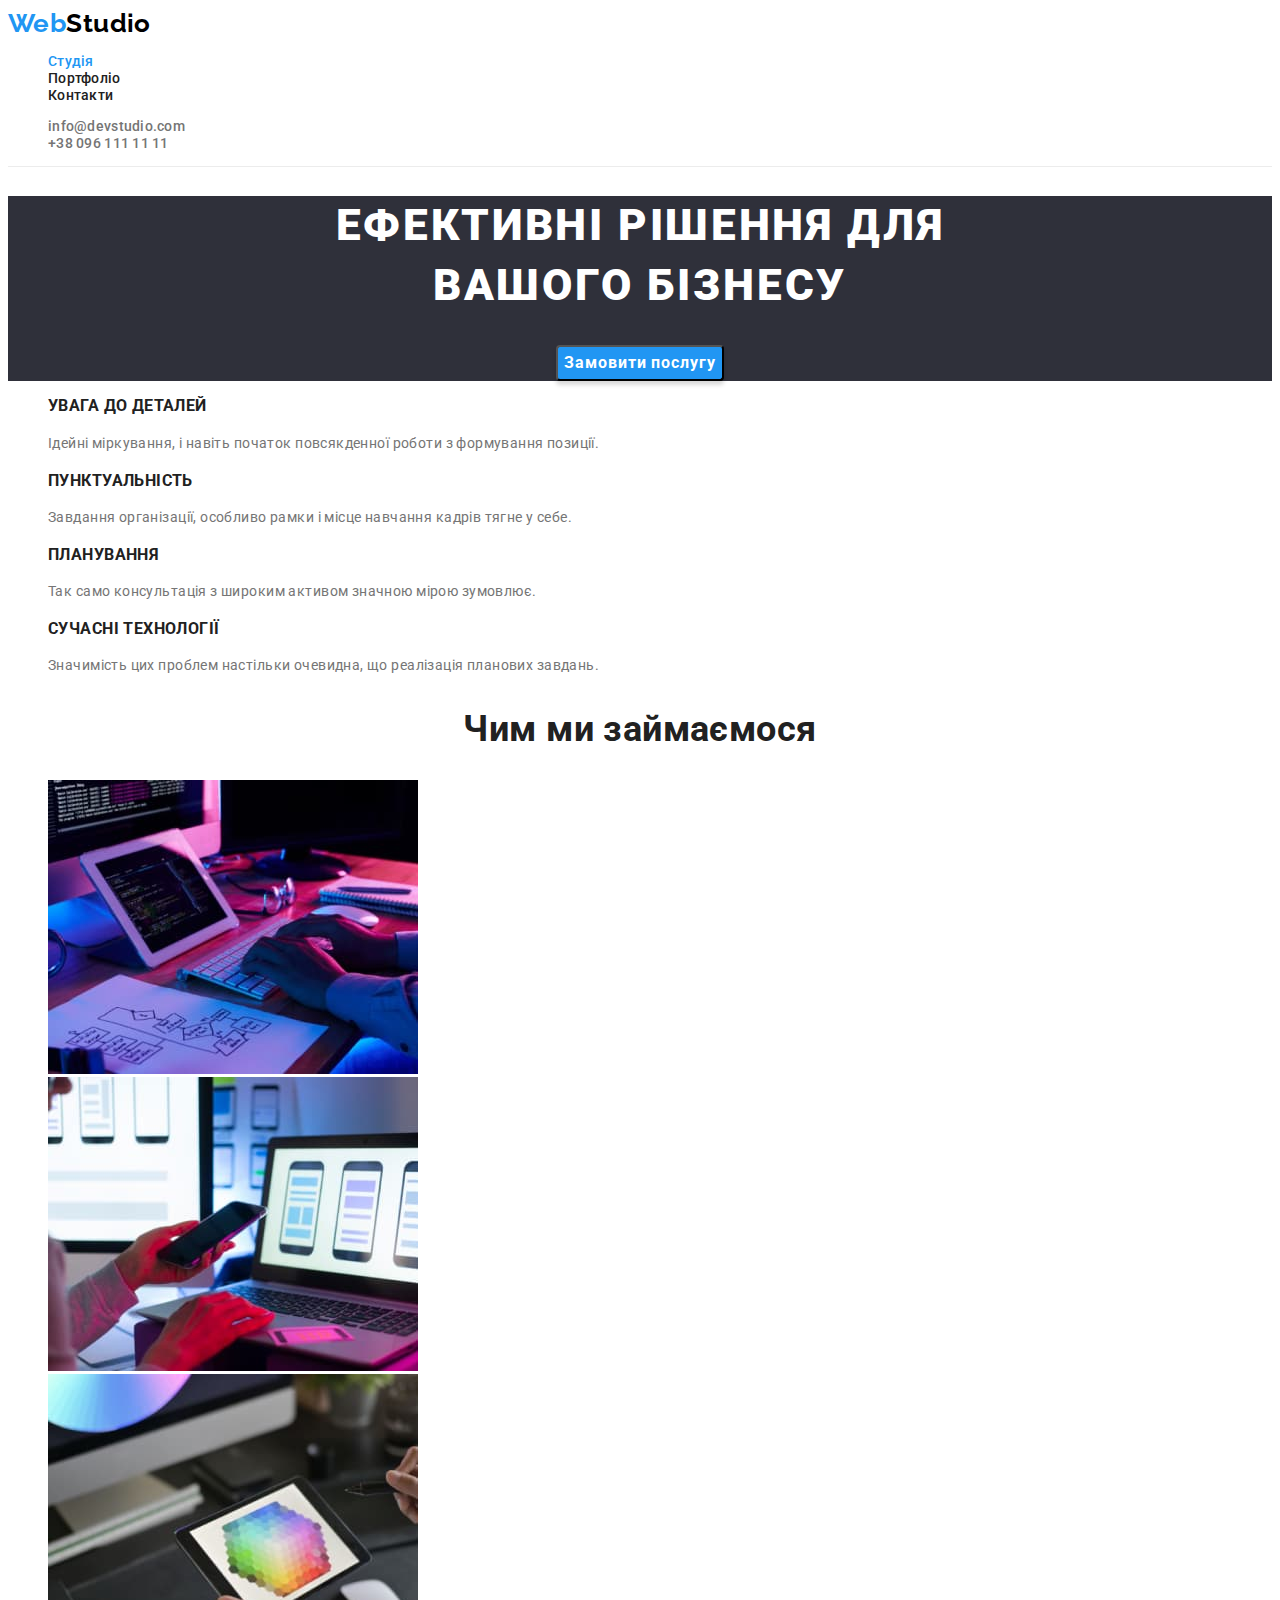
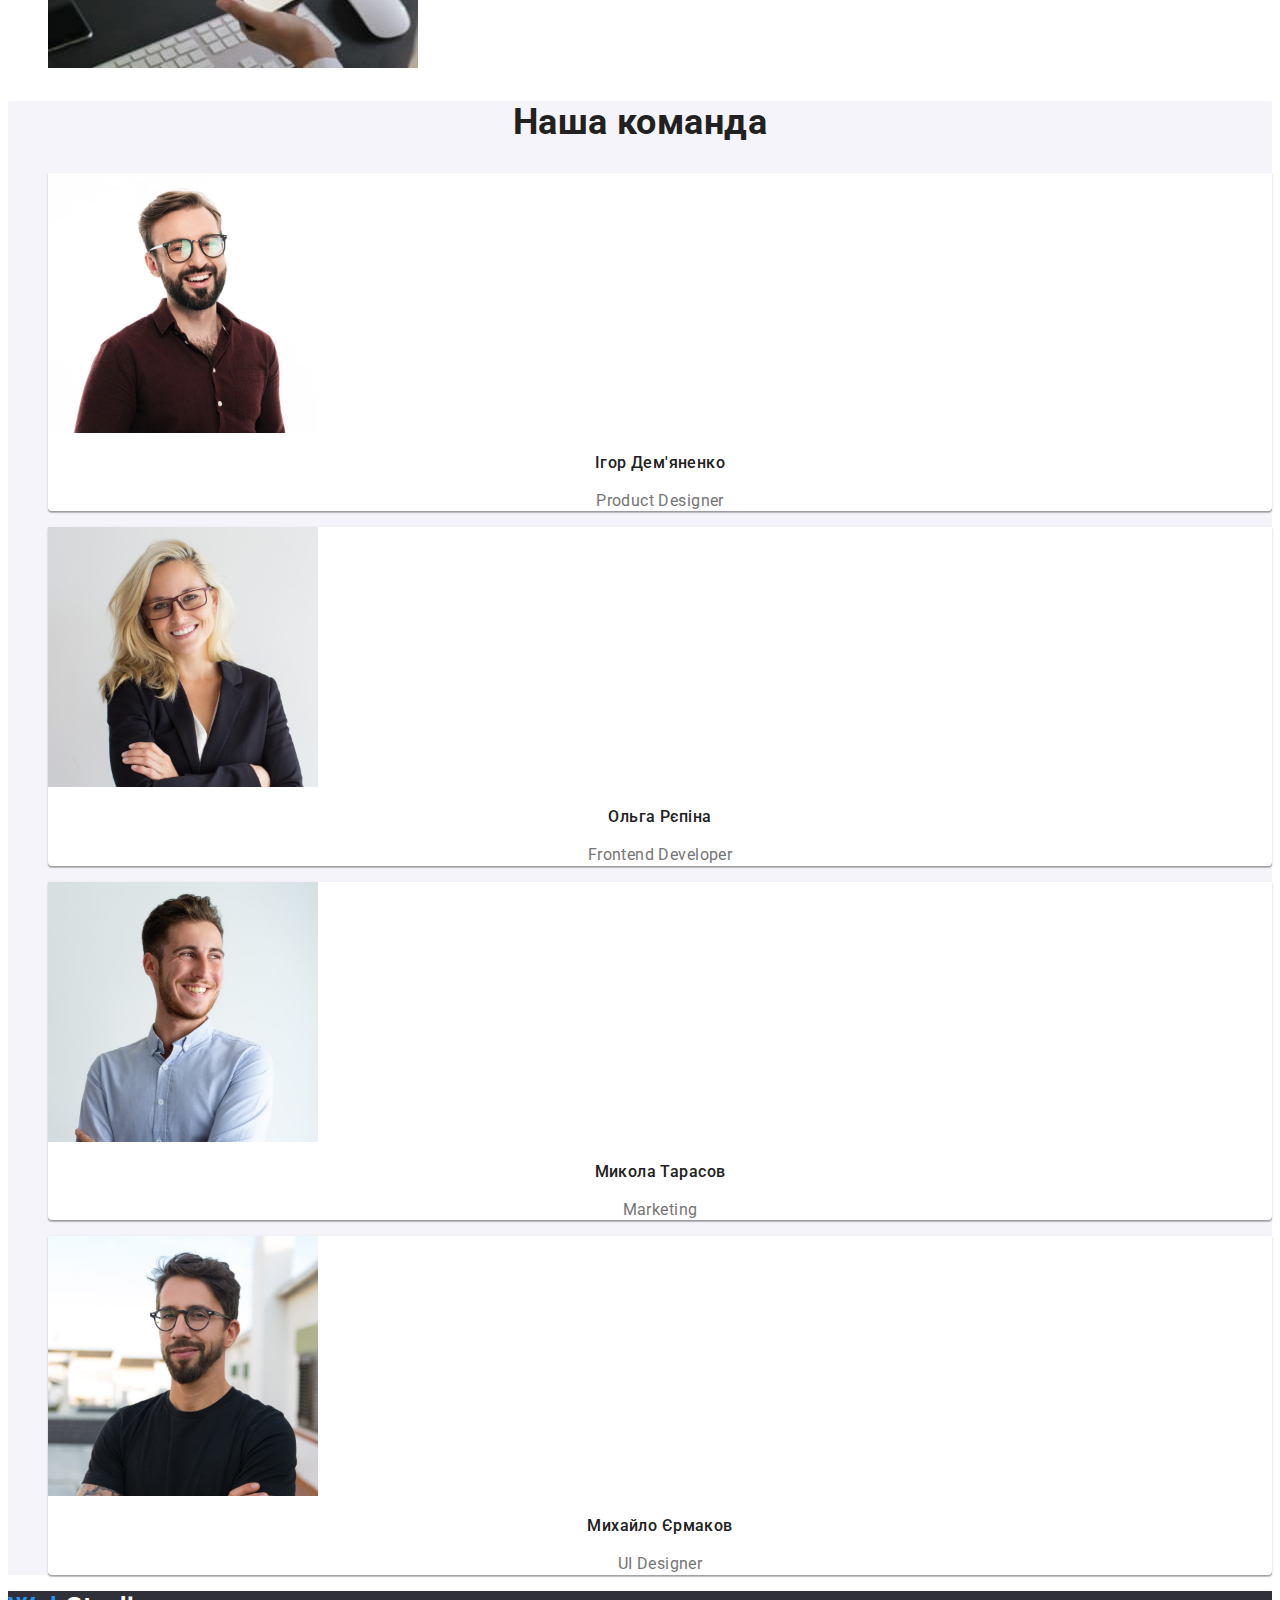
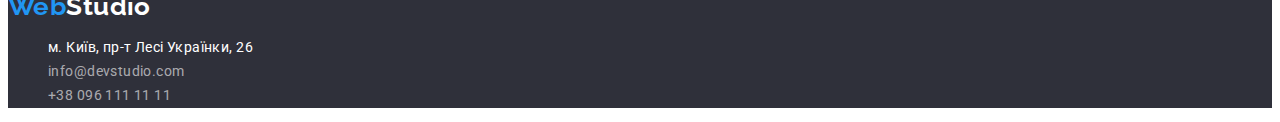
==== index.html @ e332b8d0 "підключає нормолайз" ====
<!DOCTYPE html>
<html lang="uk">
  <head>
    <meta charset="UTF-8" />
    <meta http-equiv="X-UA-Compatible" content="IE=edge" />
    <meta name="viewport" content="width=device-width, initial-scale=1.0" />
    <title>Студія</title>
    <link rel="preconnect" href="https://fonts.googleapis.com" />
    <link rel="preconnect" href="https://fonts.gstatic.com" crossorigin />
    <link
      href="https://fonts.googleapis.com/css2?family=Raleway:ital,wght@0,700;1,700&family=Roboto:wght@400;500;700;900&display=swap"
      rel="stylesheet"
    />
    <link
      rel="stylesheet"
      href="https://cdnjs.cloudflare.com/ajax/libs/modern-normalize/1.1.0/modern-normalize.min.css"
      integrity="sha512-wpPYUAdjBVSE4KJnH1VR1HeZfpl1ub8YT/NKx4PuQ5NmX2tKuGu6U/JRp5y+Y8XG2tV+wKQpNHVUX03MfMFn9Q=="
      crossorigin="anonymous"
      referrerpolicy="no-referrer"
    />
    <link rel="stylesheet" href="./css/styles.css" />
  </head>
  <body>
    <!-- HEADER-->
    <header class="headline">
      <div class="">
        <nav class="nav">
          <a class="logo" href="./index.html"
            ><span class="logo-web">Web</span>Studio</a
          >
          <ul class="nav-head">
            <li><a class="nav-stud current" href="./index.html">Студія</a></li>
            <li><a class="nav-portf" href="./portfolio.html">Портфоліо</a></li>
            <li><a class="nav-cont" href="">Контакти</a></li>
          </ul>
        </nav>
        <ul class="contacts-head">
          <li>
            <a class="contacts-mailto" href="mailto:info@devstudio.com"
              >info@devstudio.com</a
            >
          </li>
          <li>
            <a class="contacts-tel" href="tel:+380961111111"
              >+38 096 111 11 11</a
            >
          </li>
        </ul>
      </div>
    </header>
    <!-- MAIN-->
    <main class="">
      <!-- HERO -->
      <section class="hero">
        <h1 class="title-hero">
          Ефективні рішення для <br />
          вашого бізнесу
        </h1>
        <button class="caption-btn" type="button">Замовити послугу</button>
      </section>
      <!-- OFFER -->
      <section>
        <h2 class="visually-hidden">Що ми пропонуємо</h2>
        <ul class="offer">
          <li>
            <h3 class="offer-title">УВАГА ДО ДЕТАЛЕЙ</h3>
            <p class="offer-p">
              Ідейні міркування, і навіть початок повсякденної роботи з
              формування позиції.
            </p>
          </li>
          <li>
            <h3 class="offer-title">ПУНКТУАЛЬНІСТЬ</h3>
            <p class="offer-p">
              Завдання організації, особливо рамки і місце навчання кадрів тягне
              у себе.
            </p>
          </li>
          <li>
            <h3 class="offer-title">ПЛАНУВАННЯ</h3>
            <p class="offer-p">
              Так само консультація з широким активом значною мірою зумовлює.
            </p>
          </li>
          <li>
            <h3 class="offer-title">СУЧАСНІ ТЕХНОЛОГІЇ</h3>
            <p class="offer-p">
              Значимість цих проблем настільки очевидна, що реалізація планових
              завдань.
            </p>
          </li>
        </ul>
      </section>
      <!-- JOB -->
      <section>
        <h2 class="job">Чим ми займаємося</h2>
        <div>
          <ul>
            <li>
              <img
                src="./images/img1.jpg"
                alt="програміст набирає код"
                width="370"
                height="294"
              />
            </li>
            <li>
              <img
                src="./images/img2.jpg"
                alt="дизайнер створює макет мобільного додатку"
                width="370"
                height="294"
              />
            </li>
            <li>
              <img
                src="./images/img3.jpg"
                alt="дизайнер працює з палітрою"
                width="370"
                height="294"
              />
            </li>
          </ul>
        </div>
      </section>
      <!-- TEAM -->
      <section>
        <div class="team">
          <h2 class="team-title">Наша команда</h2>
          <ul>
            <li>
              <div class="team-box">
                <img
                  src="./images/igor.jpg"
                  alt="фото Ігор"
                  width="270"
                  height="260"
                />
                <h3 class="team-cap">Ігор Дем'яненко</h3>
                <p class="team-text">Product Designer</p>
              </div>
            </li>
            <li>
              <div class="team-box">
                <img
                  src="./images/olga.jpg"
                  alt="фото Ольга"
                  width="270"
                  height="260"
                />
                <h3 class="team-cap">Ольга Рєпіна</h3>
                <p class="team-text">Frontend Developer</p>
              </div>
            </li>
            <li>
              <div class="team-box">
                <img
                  src="./images/mykola.jpg"
                  alt="фото Микола"
                  width="270"
                  height="260"
                />
                <h3 class="team-cap">Микола Тарасов</h3>
                <p class="team-text">Marketing</p>
              </div>
            </li>
            <li>
              <div class="team-box">
                <img
                  src="./images/myhalo.jpg"
                  alt="фото Михайло"
                  width="270"
                  height="260"
                />
                <h3 class="team-cap">Михайло Єрмаков</h3>
                <p class="team-text">UI Designer</p>
              </div>
            </li>
          </ul>
        </div>
      </section>
    </main>
    <!-- FOOTER-->
    <footer class="">
      <a class="logo-footer" href="./index.html"
        ><span class="logo-web">Web</span>Studio</a
      >
      <address>
        <ul class="adres">
          <li class="adres-geo">м. Київ, пр-т Лесі Українки, 26</li>
          <li>
            <a class="adres-mailto" href="mailto:info@devstudio.com"
              >info@devstudio.com</a
            >
          </li>
          <li>
            <a class="adres-tel" href="tel:+380961111111">+38 096 111 11 11</a>
          </li>
        </ul>
      </address>
    </footer>
  </body>
</html>
---- css/styles.css ----
/* ПАЛІТРА */
/* колір основного тексту: #212121  */
/* колір додаткового тексту: #757575 */
/* колір герої, футер(адреса+лого текст): #FFFFFF */
/* колір лого веб, ховер+фокус: #2196F3 */
/* колір лого текст хедер: #000000 */
/* інші кольори: white; #ECECEC; rgba(0, 0, 0, 0.15);
   #188CE8; #F5F4FA; rgba(0, 0, 0, 0.12); rgba(0, 0, 0, 0.14);
   rgba(0, 0, 0, 0.2); #2F303A; rgba(255, 255, 255, 0.6); rgba(0, 0, 0, 0.1);
   #EEEEEE; rgba(0, 0, 0, 0.08);*/

:root {
  --text-color: #212121;
  --additional-text: #757575;
  --hero-footer: #ffffff;
  --web-hover-fokus: #2196f3;
  --color-logo-hed: #000000;
  --body-background-color: white;
  --headline-border-bottom: #ececec;
  --hero-footer-background: #2f303a;
  --caption-btn-box-sadow: rgba(0, 0, 0, 0.15);
  --caption-btn-h-f: #188ce8;
  --team-background: #f5f4fa;
  --team-bth-p-box-shadow: rgba(0, 0, 0, 0.12);
  --team-box-shadow-two: rgba(0, 0, 0, 0.14);
  --team-box-shadow-three: rgba(0, 0, 0, 0.2);
  --adres-m-t-color: rgba(255, 255, 255, 0.6);
  --btn-p-box-shadow-one: rgba(0, 0, 0, 0.1);
  --btn-p-box-shadow-two: rgba(0, 0, 0, 0.08);
  --container-project-border: #eeeeee;
  /* не використано #EEEEEE; */
}
/* HIDDEN */
.visually-hidden {
  position: absolute;
  white-space: nowrap;
  width: 1px;
  height: 1px;
  overflow: hidden;
  border: 0;
  padding: 0;
  clip: rect(0 0 0 0);
  clip-path: inset(50%);
  margin: -1px;
}
/* INDEX */
body {
  font-family: "Roboto", "Raleway", sans-serif;
  color: var(--text-color);
  background-color: var(--body-background-color);
  font-size: 14px;
  letter-spacing: 0.03em;
}
a {
  text-decoration: none;
}
ul {
  list-style-type: none;
}
address {
  font-style: normal;
}
/* HEADER */
.logo {
  font-family: "Raleway";
  font-weight: 700;
  font-size: 26px;
  line-height: 1.19;
  color: var(--color-logo-hed);
}
.logo-web {
  font-family: "Raleway";
  font-weight: 700;
  font-size: 26px;
  line-height: 1.19px;
  color: var(--web-hover-fokus);
}
.nav-stud,
.nav-portf,
.nav-cont {
  font-weight: 500;
  line-height: 1.14;
  letter-spacing: 0.02em;
  color: var(--text-color);
}
.nav-stud:hover,
.nav-stud:focus {
  color: var(--web-hover-fokus);
}
.nav-portf:hover,
.nav-portf:focus {
  color: var(--web-hover-fokus);
}
.nav-cont:hover,
.nav-cont:focus {
  color: var(--web-hover-fokus);
}
.nav-head .current {
  color: var(--web-hover-fokus);
}
.contacts-mailto {
  font-weight: 500;
  line-height: 1.14;
  letter-spacing: 0.02em;
  color: var(--additional-text);
}
.contacts-mailto:hover,
.contacts-mailto:focus {
  color: var(--web-hover-fokus);
}
.contacts-tel {
  font-weight: 500;
  line-height: 1.14;
  letter-spacing: 0.02em;
  color: var(--additional-text);
}
.contacts-tel:hover,
.contacts-tel:focus {
  color: var(--web-hover-fokus);
}
.headline {
  border-bottom: 1px solid var(--headline-border-bottom);
}
/* MAIN */
/* HERO */
.hero {
  background: var(--hero-footer-background);
  text-align: center;
}
.title-hero {
  font-weight: 900;
  font-size: 44px;
  line-height: 1.36;
  letter-spacing: 0.06em;
  text-transform: uppercase;
  color: var(--hero-footer);
}
.caption-btn {
  font-family: "Roboto";
  font-weight: 700;
  font-size: 16px;
  line-height: 1.88;
  letter-spacing: 0.06em;
  color: var(--hero-footer);
  background: var(--web-hover-fokus);
  box-shadow: 0px 4px 4px var(--caption-btn-box-sadow);
  border-radius: 4px;
  cursor: pointer;
}
.caption-btn:hover,
.caption-btn:focus {
  background: var(--caption-btn-h-f);
}
/* OFFER */
.offer-title {
  font-weight: 700;
  font-size: 16px;
  line-height: 1.14;
  text-transform: uppercase;
  color: var(--text-color);
}
.offer-p {
  line-height: 1.71;
  color: var(--additional-text);
}
/* JOB */
.job {
  font-weight: 700;
  font-size: 36px;
  line-height: 1.17;
  text-align: center;
  color: var(--text-color);
}
/* TEAM */
.team {
  background: var(--team-background);
}
.team-box {
  background: var(--hero-footer);
  box-shadow: 0px 1px 3px var(--team-bth-p-box-shadow),
    0px 1px 1px var(--team-box-shadow-two),
    0px 2px 1px var(--team-box-shadow-three);
  border-radius: 0px 0px 4px 4px;
}
.team-title {
  font-weight: 700;
  font-size: 36px;
  line-height: 1.17;
  text-align: center;
  color: var(--text-color);
}
.team-cap {
  font-weight: 500;
  font-size: 16px;
  line-height: 1.36;
  text-align: center;
  color: var(--text-color);
}
.team-text {
  font-size: 16px;
  line-height: 1.36;
  text-align: center;
  color: var(--additional-text);
}
/* FOOTER */
footer {
  background: var(--hero-footer-background);
}
.logo-footer {
  font-family: "Raleway";
  font-weight: 700;
  font-size: 26px;
  line-height: 1.19;
  color: var(--hero-footer);
}
.adres-geo {
  line-height: 1.71;
  color: var(--hero-footer);
}
.adres-geo:hover,
.adres-geo:focus {
  color: var(--web-hover-fokus);
}
.adres-mailto {
  line-height: 1.71;
  color: var(--adres-m-t-color);
}
.adres-mailto:hover,
.adres-mailto:focus {
  color: var(--web-hover-fokus);
}
.adres-tel {
  line-height: 1.71;
  color: var(--adres-m-t-color);
}
.adres-tel:hover,
.adres-tel:focus {
  color: var(--web-hover-fokus);
}
/* PORTFOLIO */
/* PROJECTS */
.btn-projects {
  font-family: "Roboto";
  font-weight: 500;
  font-size: 16px;
  line-height: 1.63;
  text-align: center;
  color: var(--text-color);
  cursor: pointer;
}
.btn-projects:hover,
.btn-projects:focus {
  background: var(--web-hover-fokus);
  box-shadow: 0px 3px 1px var(--btn-p-box-shadow-one),
    0px 1px 2px var(--btn-p-box-shadow-two),
    0px 2px 2px var(--team-bth-p-box-shadow);
  border-radius: 4px;
  color: var(--hero-footer);
}
.projects-head {
  font-weight: 700;
  font-size: 18px;
  line-height: 2;
  letter-spacing: 0.06em;
  color: var(--text-color);
}
.projects-text {
  font-size: 16px;
  line-height: 1.88;
  color: var(--additional-text);
}
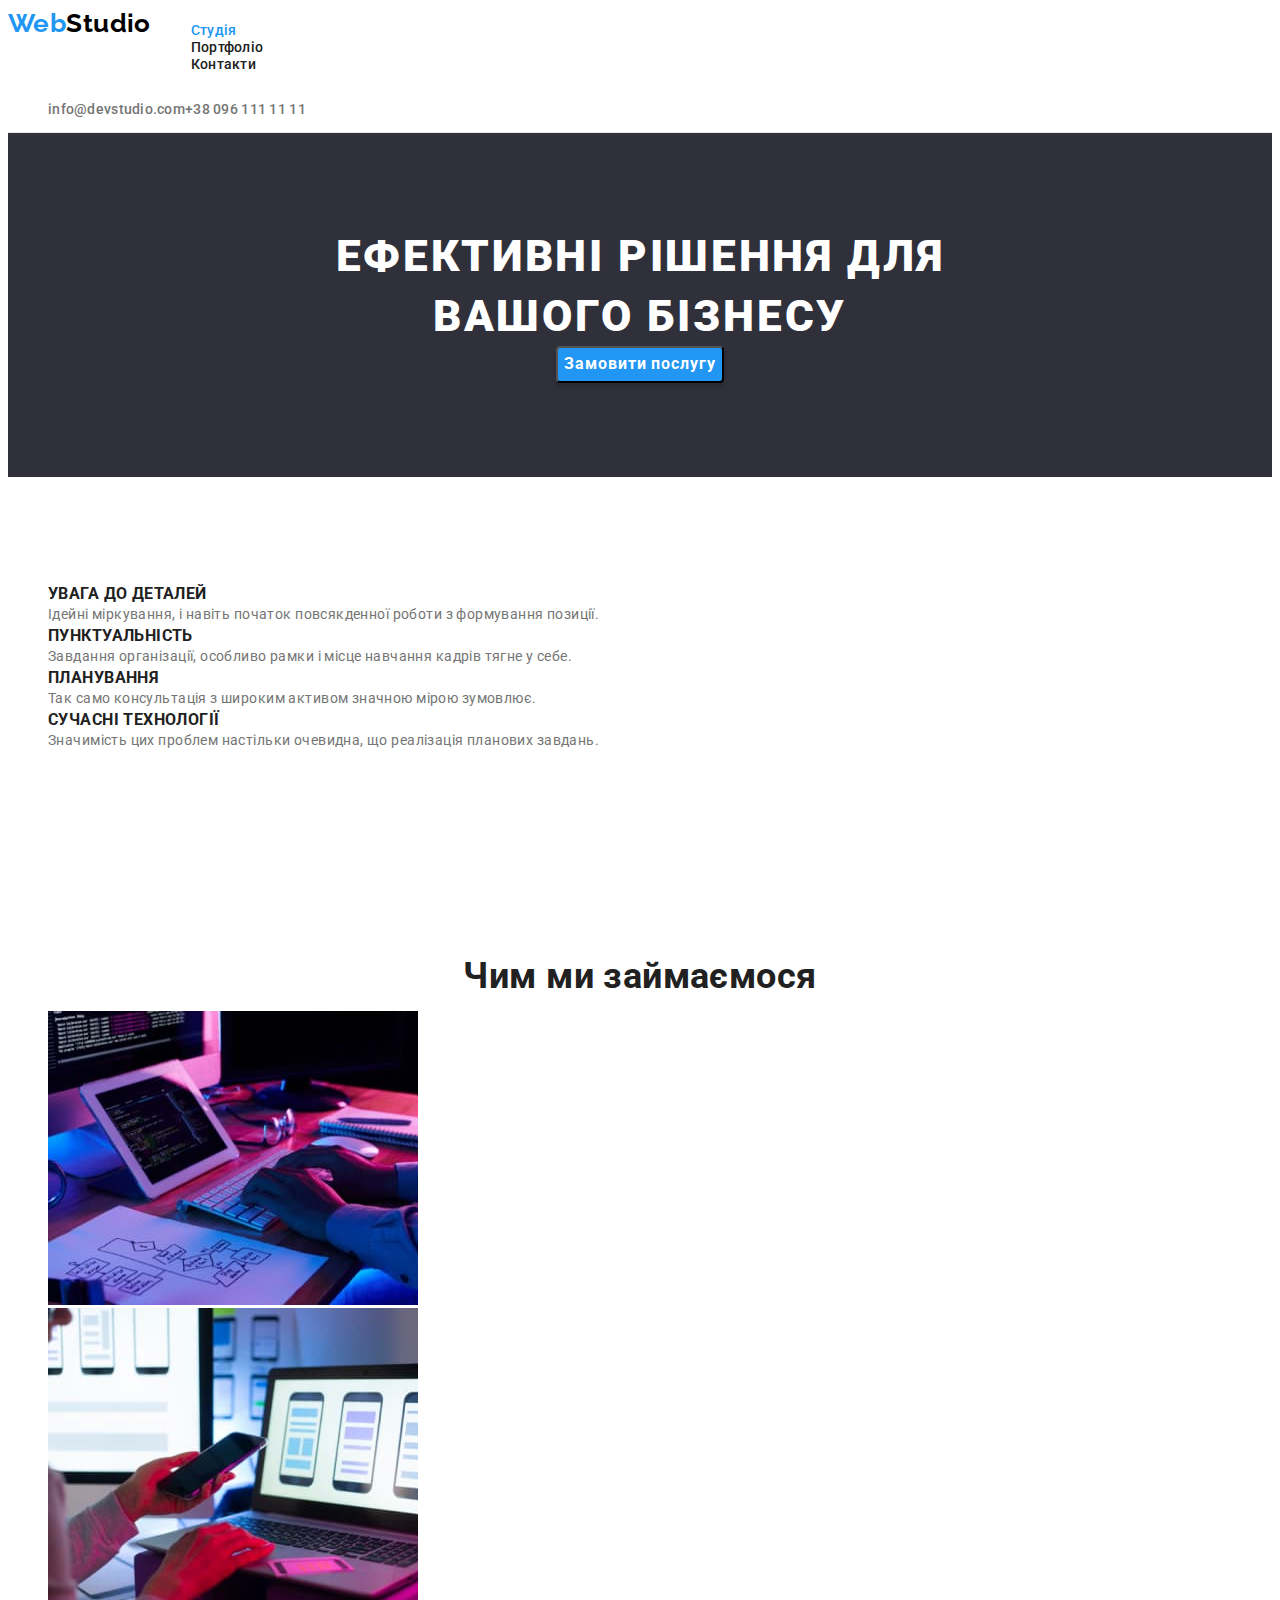
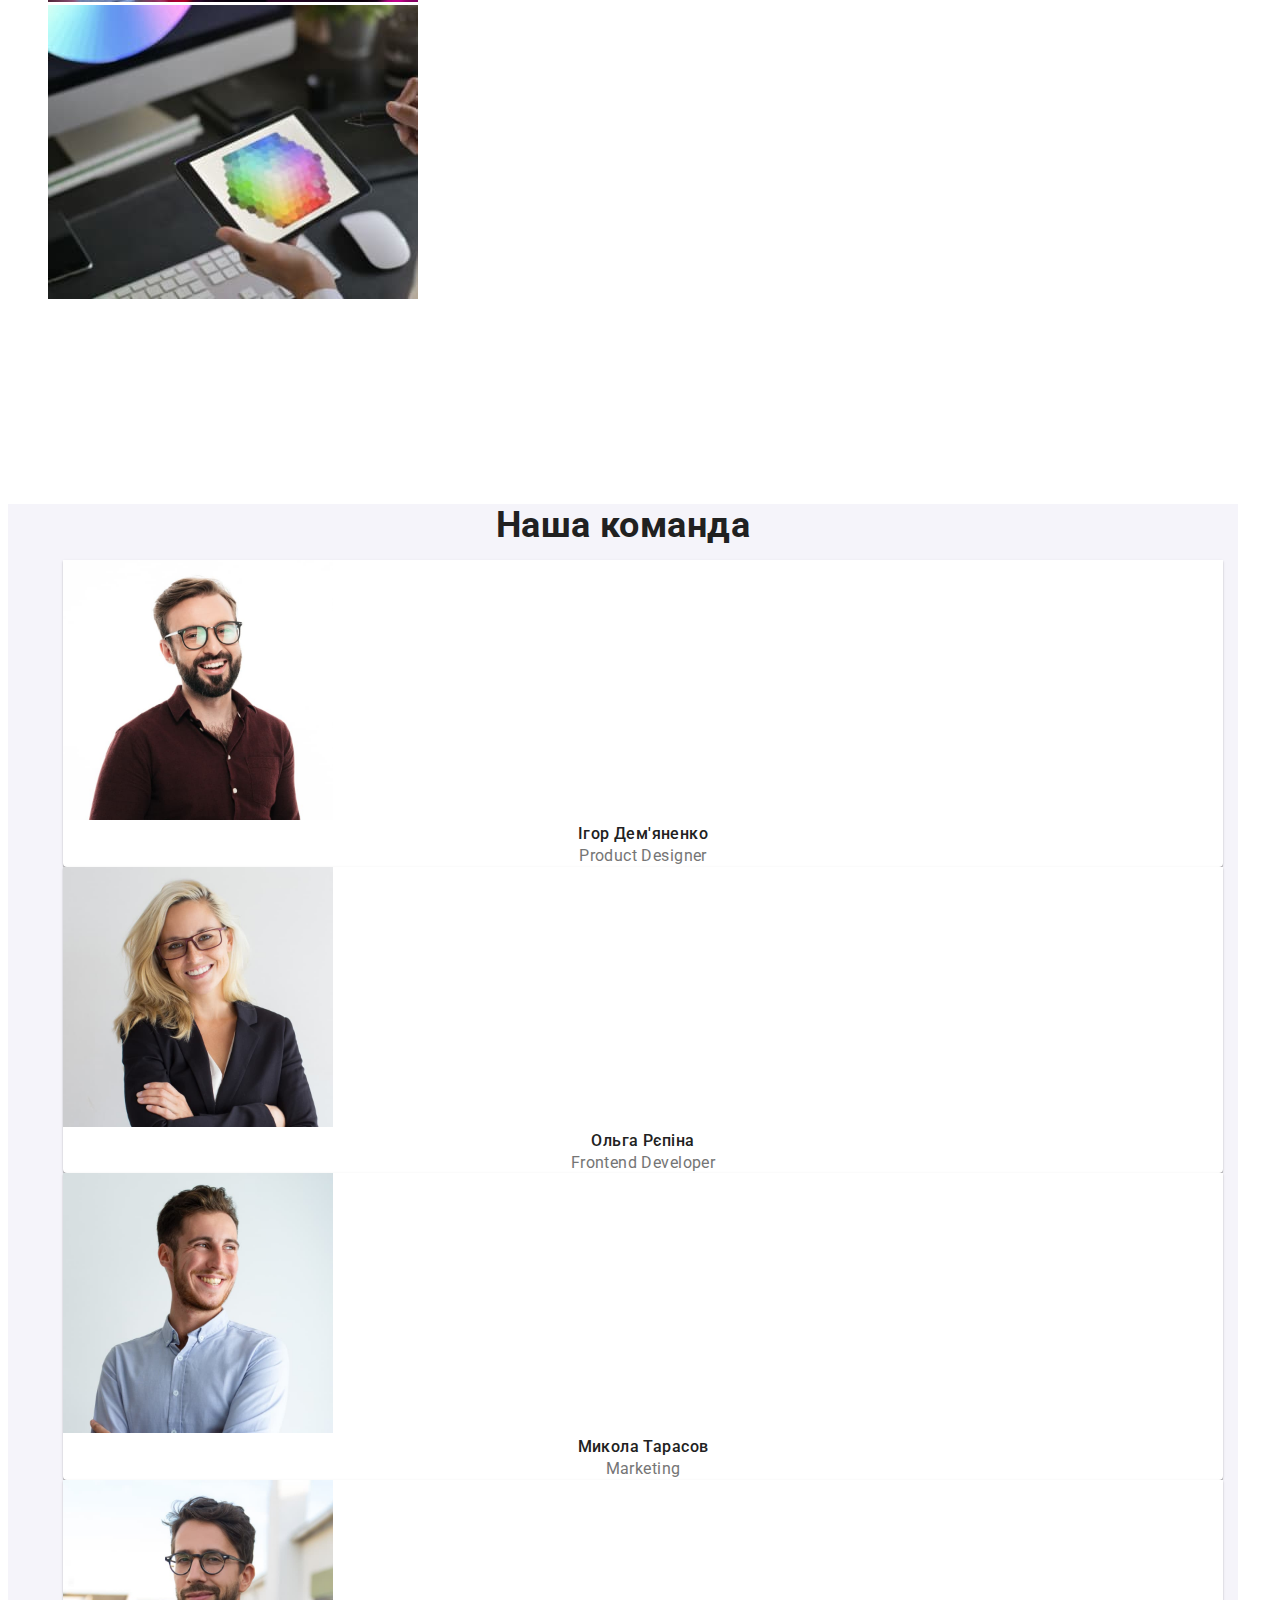
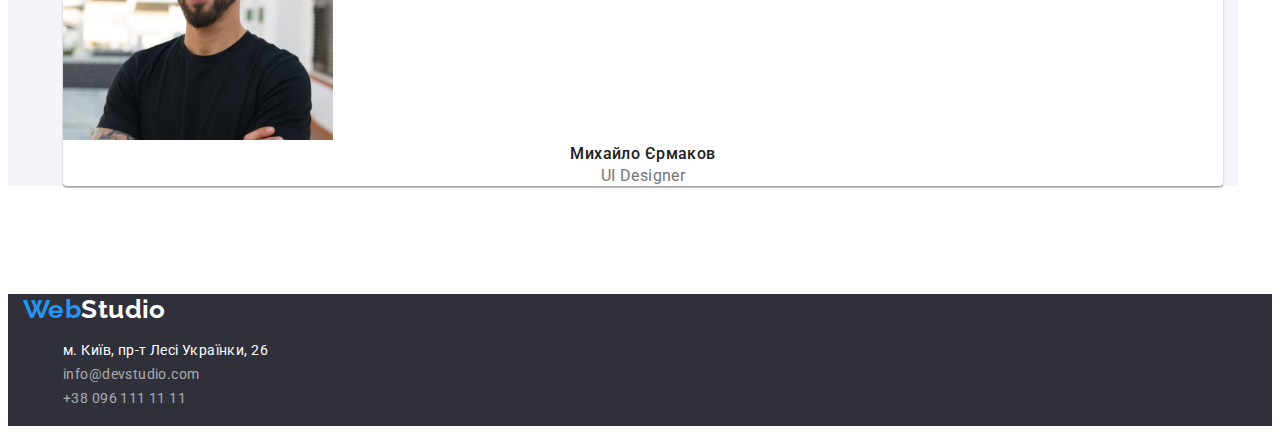
==== commit 1909427a: "додає дів та класи" ====
--- a/index.html
+++ b/index.html
@@ -23,7 +23,7 @@
   <body>
     <!-- HEADER-->
     <header class="headline">
-      <div class="">
+      <div class="conteiner">
         <nav class="nav">
           <a class="logo" href="./index.html"
             ><span class="logo-web">Web</span>Studio</a
@@ -49,52 +49,56 @@
       </div>
     </header>
     <!-- MAIN-->
-    <main class="">
+    <main>
       <!-- HERO -->
-      <section class="hero">
-        <h1 class="title-hero">
-          Ефективні рішення для <br />
-          вашого бізнесу
-        </h1>
-        <button class="caption-btn" type="button">Замовити послугу</button>
+      <section class="section hero">
+        <div class="conteiner">
+          <h1 class="title-hero">
+            Ефективні рішення для <br />
+            вашого бізнесу
+          </h1>
+          <button class="caption-btn" type="button">Замовити послугу</button>
+        </div>
       </section>
       <!-- OFFER -->
-      <section>
-        <h2 class="visually-hidden">Що ми пропонуємо</h2>
-        <ul class="offer">
-          <li>
-            <h3 class="offer-title">УВАГА ДО ДЕТАЛЕЙ</h3>
-            <p class="offer-p">
-              Ідейні міркування, і навіть початок повсякденної роботи з
-              формування позиції.
-            </p>
-          </li>
-          <li>
-            <h3 class="offer-title">ПУНКТУАЛЬНІСТЬ</h3>
-            <p class="offer-p">
-              Завдання організації, особливо рамки і місце навчання кадрів тягне
-              у себе.
-            </p>
-          </li>
-          <li>
-            <h3 class="offer-title">ПЛАНУВАННЯ</h3>
-            <p class="offer-p">
-              Так само консультація з широким активом значною мірою зумовлює.
-            </p>
-          </li>
-          <li>
-            <h3 class="offer-title">СУЧАСНІ ТЕХНОЛОГІЇ</h3>
-            <p class="offer-p">
-              Значимість цих проблем настільки очевидна, що реалізація планових
-              завдань.
-            </p>
-          </li>
-        </ul>
+      <section class="section">
+        <div class="conteiner">
+          <h2 class="visually-hidden">Що ми пропонуємо</h2>
+          <ul class="offer">
+            <li>
+              <h3 class="offer-title">УВАГА ДО ДЕТАЛЕЙ</h3>
+              <p class="offer-p">
+                Ідейні міркування, і навіть початок повсякденної роботи з
+                формування позиції.
+              </p>
+            </li>
+            <li>
+              <h3 class="offer-title">ПУНКТУАЛЬНІСТЬ</h3>
+              <p class="offer-p">
+                Завдання організації, особливо рамки і місце навчання кадрів
+                тягне у себе.
+              </p>
+            </li>
+            <li>
+              <h3 class="offer-title">ПЛАНУВАННЯ</h3>
+              <p class="offer-p">
+                Так само консультація з широким активом значною мірою зумовлює.
+              </p>
+            </li>
+            <li>
+              <h3 class="offer-title">СУЧАСНІ ТЕХНОЛОГІЇ</h3>
+              <p class="offer-p">
+                Значимість цих проблем настільки очевидна, що реалізація
+                планових завдань.
+              </p>
+            </li>
+          </ul>
+        </div>
       </section>
       <!-- JOB -->
-      <section>
-        <h2 class="job">Чим ми займаємося</h2>
-        <div>
+      <section class="section">
+        <div class="conteiner">
+          <h2 class="job">Чим ми займаємося</h2>
           <ul>
             <li>
               <img
@@ -124,8 +128,8 @@
         </div>
       </section>
       <!-- TEAM -->
-      <section>
-        <div class="team">
+      <section class="section">
+        <div class="container team">
           <h2 class="team-title">Наша команда</h2>
           <ul>
             <li>
@@ -181,23 +185,27 @@
       </section>
     </main>
     <!-- FOOTER-->
-    <footer class="">
-      <a class="logo-footer" href="./index.html"
-        ><span class="logo-web">Web</span>Studio</a
-      >
-      <address>
-        <ul class="adres">
-          <li class="adres-geo">м. Київ, пр-т Лесі Українки, 26</li>
-          <li>
-            <a class="adres-mailto" href="mailto:info@devstudio.com"
-              >info@devstudio.com</a
-            >
-          </li>
-          <li>
-            <a class="adres-tel" href="tel:+380961111111">+38 096 111 11 11</a>
-          </li>
-        </ul>
-      </address>
+    <footer class="footer-line">
+      <div class="container">
+        <a class="logo-footer" href="./index.html"
+          ><span class="logo-web">Web</span>Studio</a
+        >
+        <address>
+          <ul class="adres">
+            <li class="adres-geo">м. Київ, пр-т Лесі Українки, 26</li>
+            <li>
+              <a class="adres-mailto" href="mailto:info@devstudio.com"
+                >info@devstudio.com</a
+              >
+            </li>
+            <li>
+              <a class="adres-tel" href="tel:+380961111111"
+                >+38 096 111 11 11</a
+              >
+            </li>
+          </ul>
+        </address>
+      </div>
     </footer>
   </body>
 </html>
--- a/css/styles.css
+++ b/css/styles.css
@@ -51,6 +51,19 @@
   font-size: 14px;
   letter-spacing: 0.03em;
 }
+.container {
+  width: 1200px;
+  padding: 0 15px;
+}
+.section {
+  padding: 94px 0;
+}
+h1,
+h2,
+h3,
+p {
+  margin: 0;
+}
 a {
   text-decoration: none;
 }
@@ -75,6 +88,9 @@
   line-height: 1.19px;
   color: var(--web-hover-fokus);
 }
+.nav {
+  display: flex;
+}
 .nav-stud,
 .nav-portf,
 .nav-cont {
@@ -97,6 +113,10 @@
 }
 .nav-head .current {
   color: var(--web-hover-fokus);
+}
+.contacts-head {
+  display: flex;
+  margin-left: auto;
 }
 .contacts-mailto {
   font-weight: 500;
@@ -236,6 +256,9 @@
 .adres-tel:hover,
 .adres-tel:focus {
   color: var(--web-hover-fokus);
+}
+.footer-line {
+  border-bottom: 1px solid var(--hero-footer-background);
 }
 /* PORTFOLIO */
 /* PROJECTS */
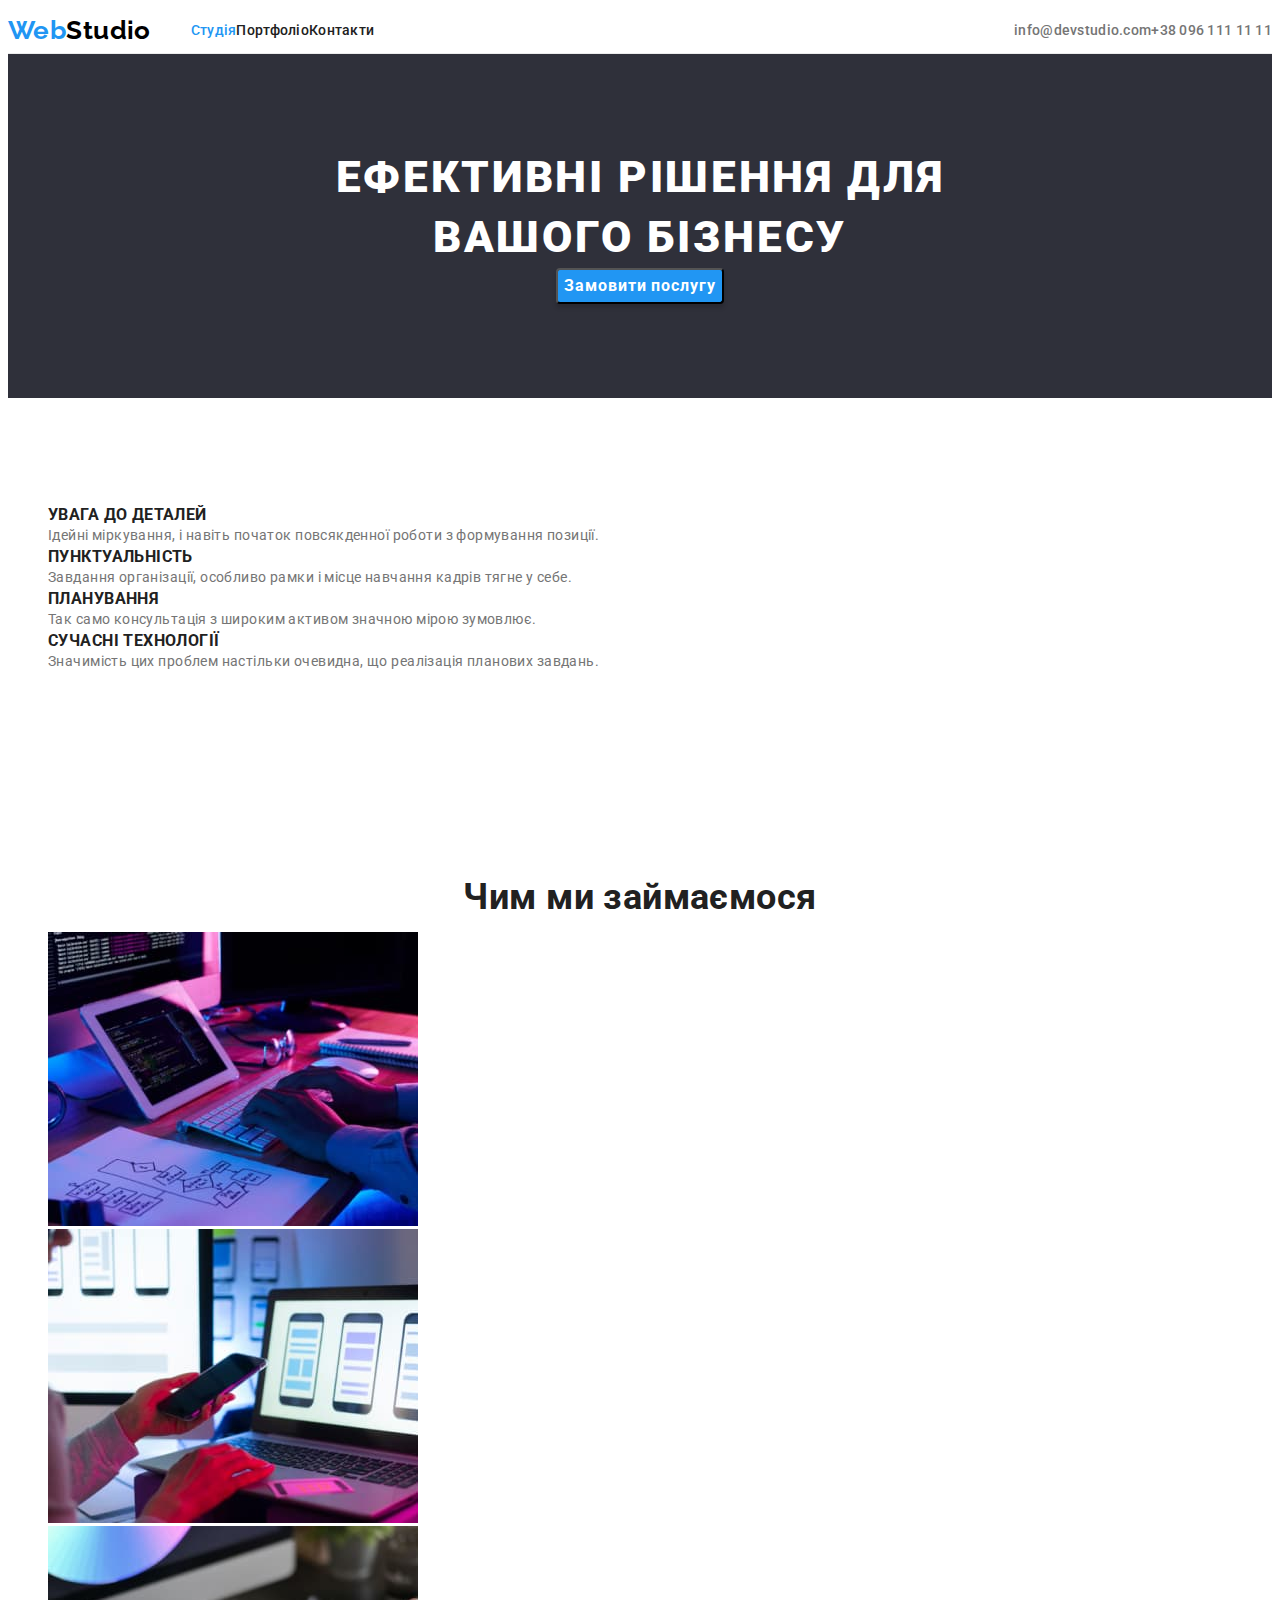
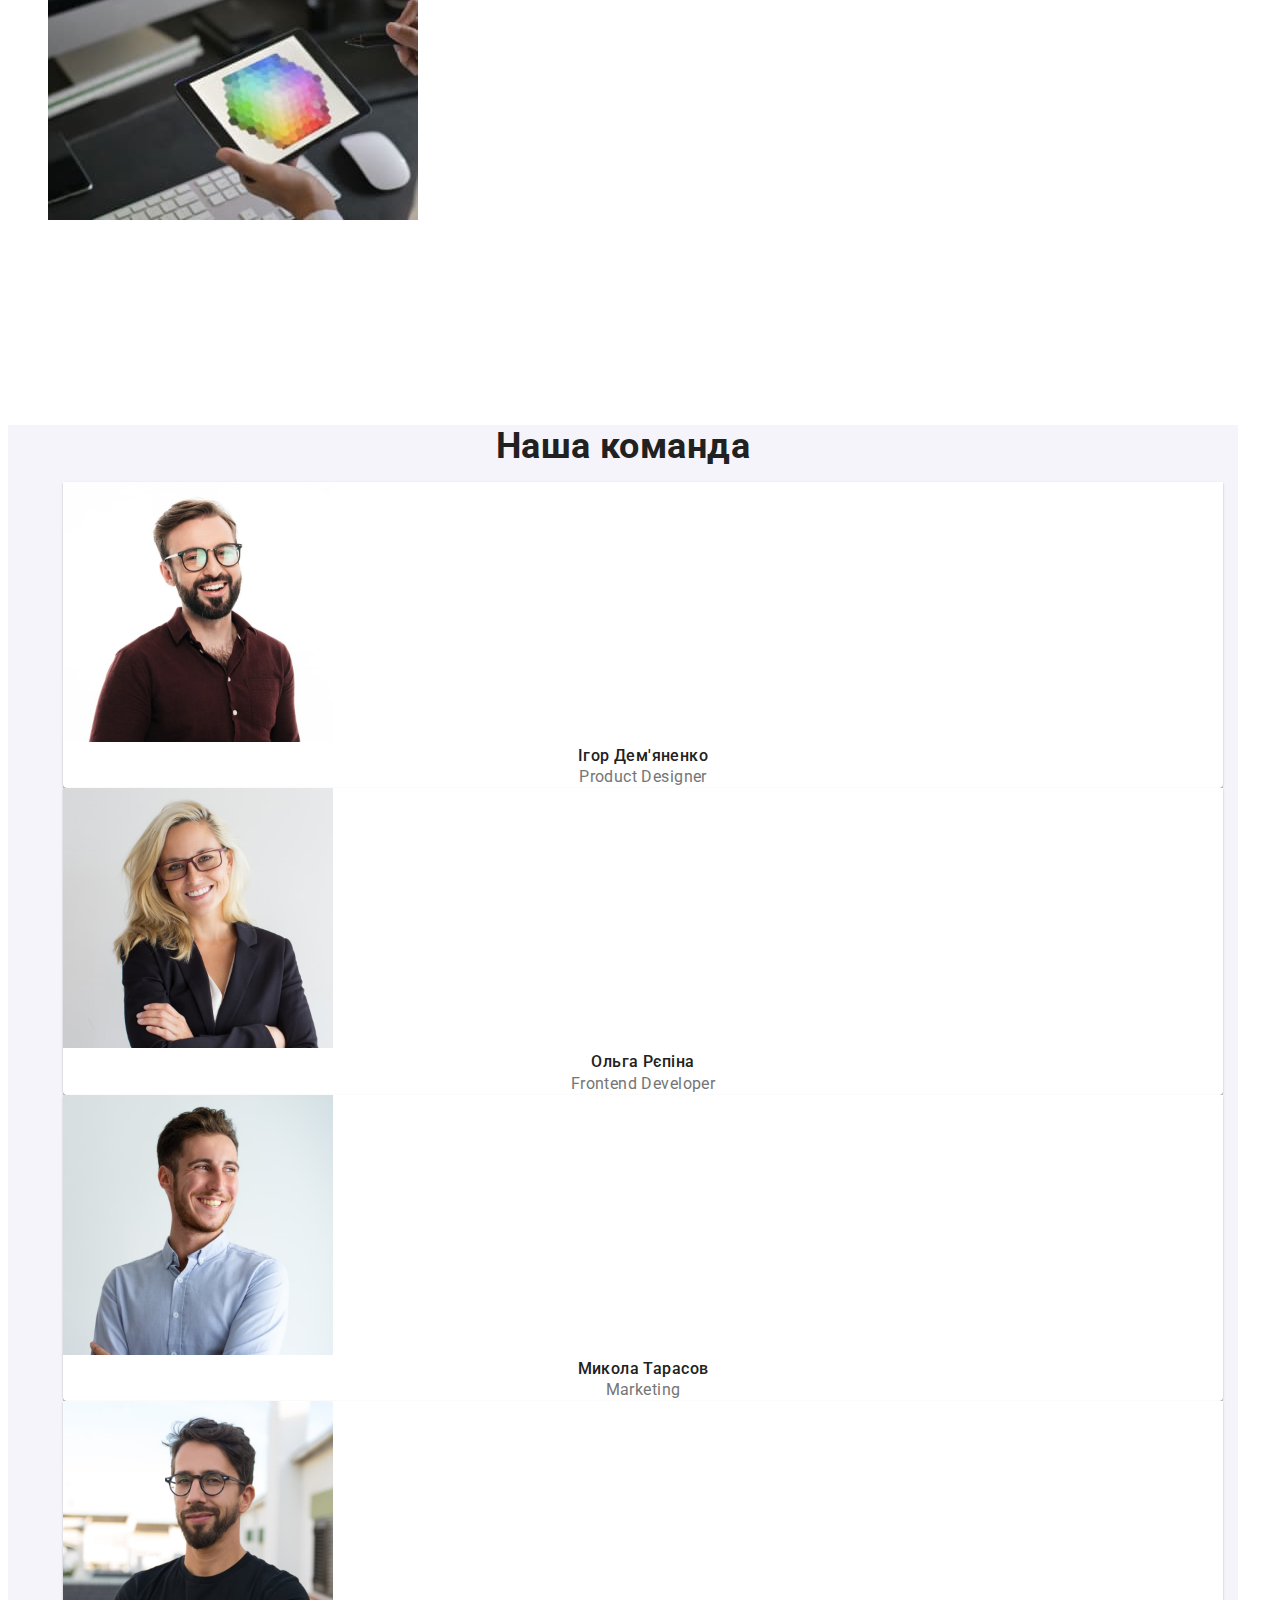
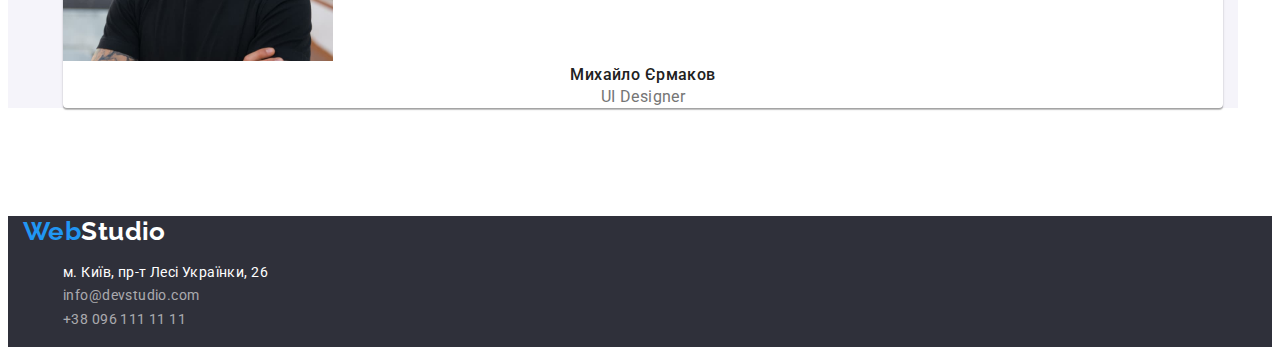
==== commit 6133ec93: "флекс хедер?!" ====
--- a/index.html
+++ b/index.html
@@ -24,28 +24,34 @@
     <!-- HEADER-->
     <header class="headline">
       <div class="conteiner">
-        <nav class="nav">
-          <a class="logo" href="./index.html"
-            ><span class="logo-web">Web</span>Studio</a
-          >
-          <ul class="nav-head">
-            <li><a class="nav-stud current" href="./index.html">Студія</a></li>
-            <li><a class="nav-portf" href="./portfolio.html">Портфоліо</a></li>
-            <li><a class="nav-cont" href="">Контакти</a></li>
-          </ul>
-        </nav>
-        <ul class="contacts-head">
-          <li>
-            <a class="contacts-mailto" href="mailto:info@devstudio.com"
-              >info@devstudio.com</a
+        <div class="nav">
+          <nav class="nav-logo">
+            <a class="logo" href="./index.html"
+              ><span class="logo-web">Web</span>Studio</a
             >
-          </li>
-          <li>
-            <a class="contacts-tel" href="tel:+380961111111"
-              >+38 096 111 11 11</a
-            >
-          </li>
-        </ul>
+            <ul class="nav-head">
+              <li>
+                <a class="nav-stud current" href="./index.html">Студія</a>
+              </li>
+              <li>
+                <a class="nav-portf" href="./portfolio.html">Портфоліо</a>
+              </li>
+              <li><a class="nav-cont" href="">Контакти</a></li>
+            </ul>
+          </nav>
+          <ul class="contacts-head">
+            <li>
+              <a class="contacts-mailto" href="mailto:info@devstudio.com"
+                >info@devstudio.com</a
+              >
+            </li>
+            <li>
+              <a class="contacts-tel" href="tel:+380961111111"
+                >+38 096 111 11 11</a
+              >
+            </li>
+          </ul>
+        </div>
       </div>
     </header>
     <!-- MAIN-->
--- a/css/styles.css
+++ b/css/styles.css
@@ -91,6 +91,17 @@
 .nav {
   display: flex;
 }
+.nav-logo {
+  display: flex;
+  justify-content: flex-start;
+  align-items: center;
+  margin-right: 93px;
+}
+.nav-head {
+  display: flex;
+  justify-content: center;
+  align-items: center;
+}
 .nav-stud,
 .nav-portf,
 .nav-cont {
@@ -98,6 +109,7 @@
   line-height: 1.14;
   letter-spacing: 0.02em;
   color: var(--text-color);
+  padding: 32px 0;
 }
 .nav-stud:hover,
 .nav-stud:focus {
@@ -116,6 +128,8 @@
 }
 .contacts-head {
   display: flex;
+  justify-content: flex-end;
+  align-items: center;
   margin-left: auto;
 }
 .contacts-mailto {
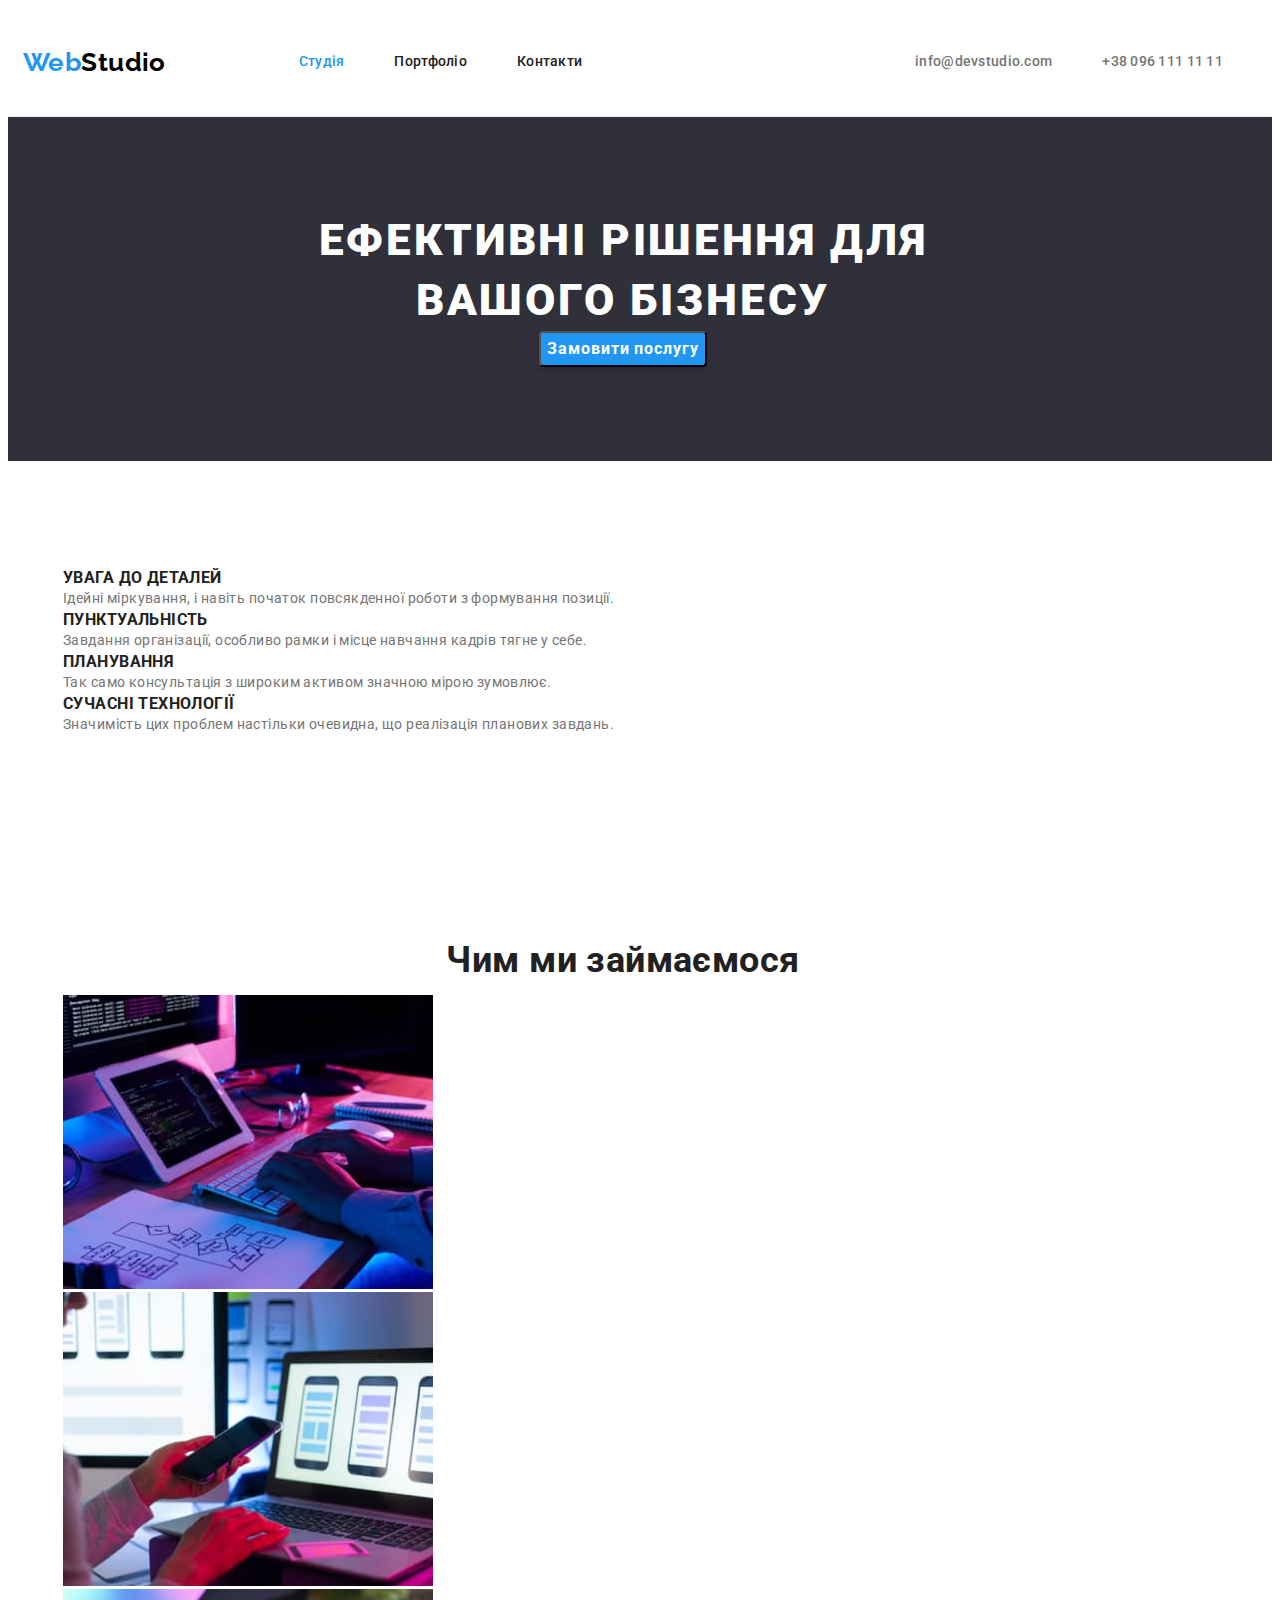
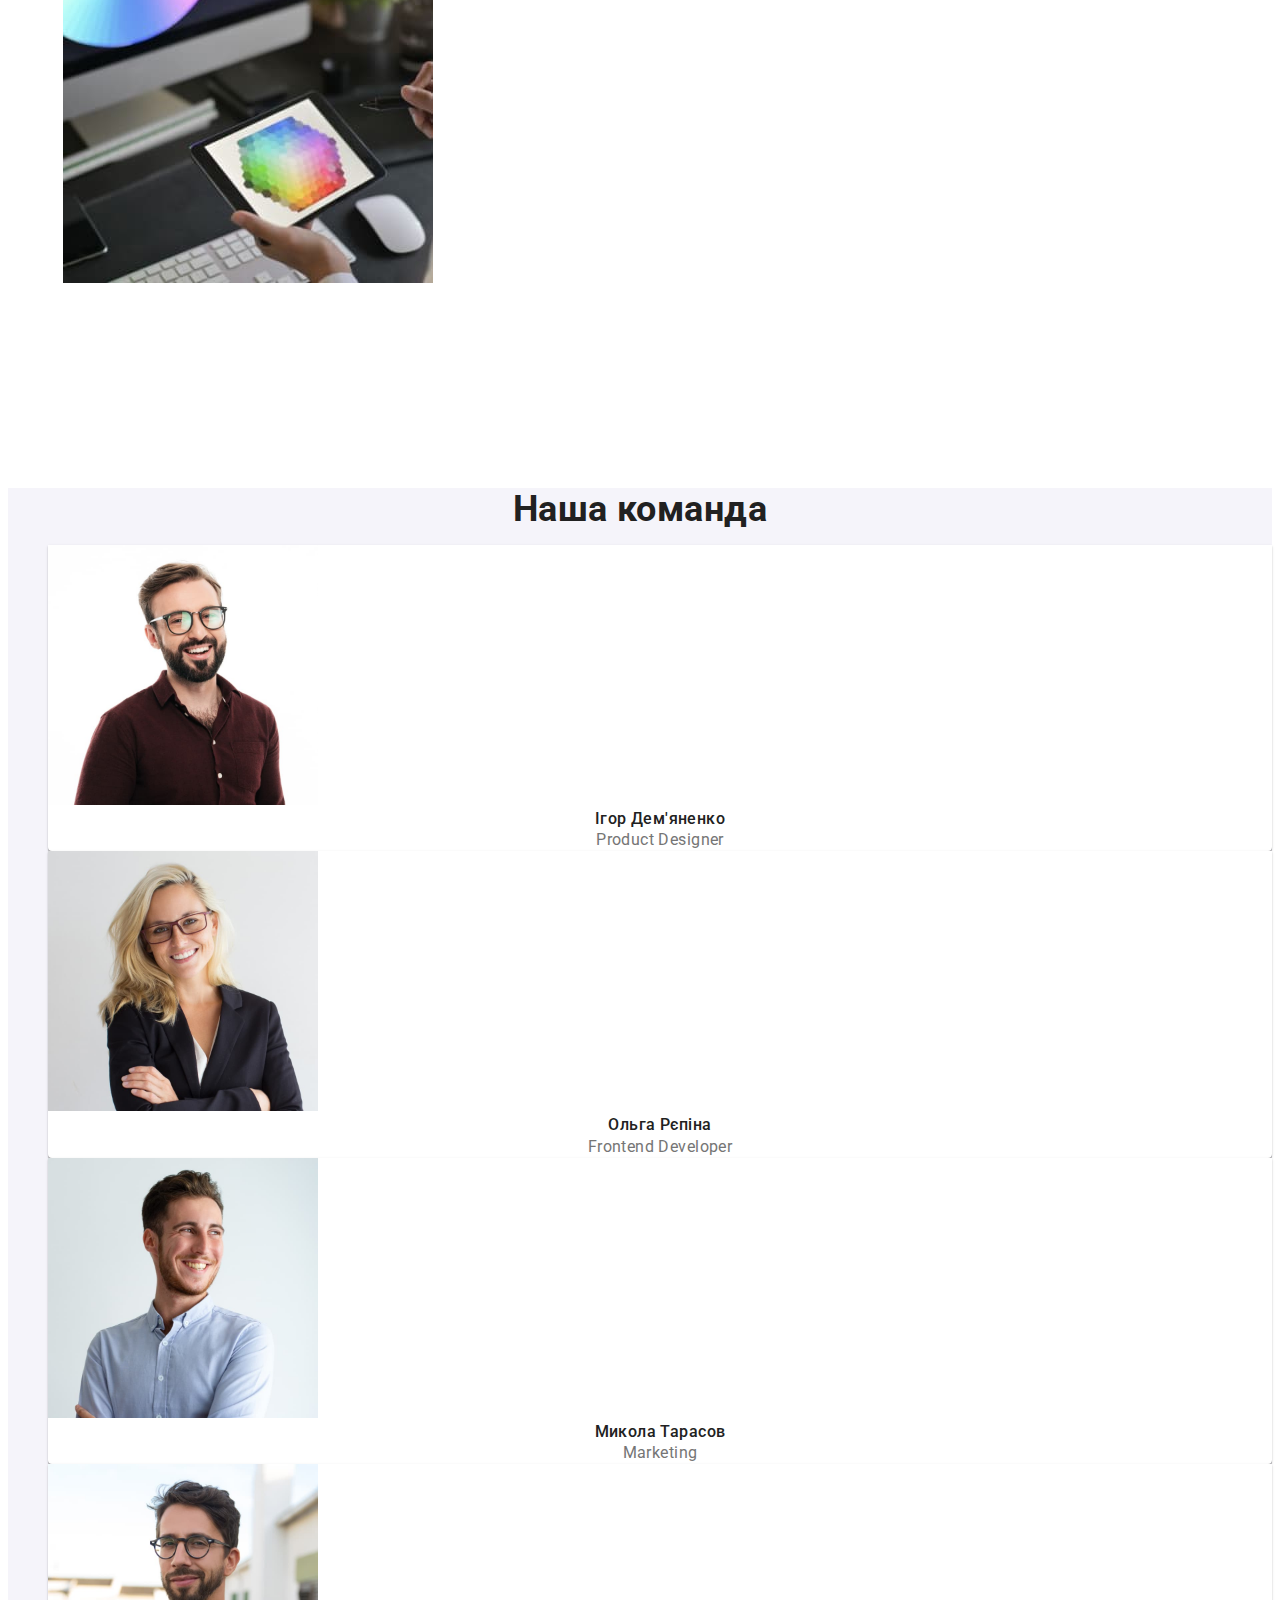
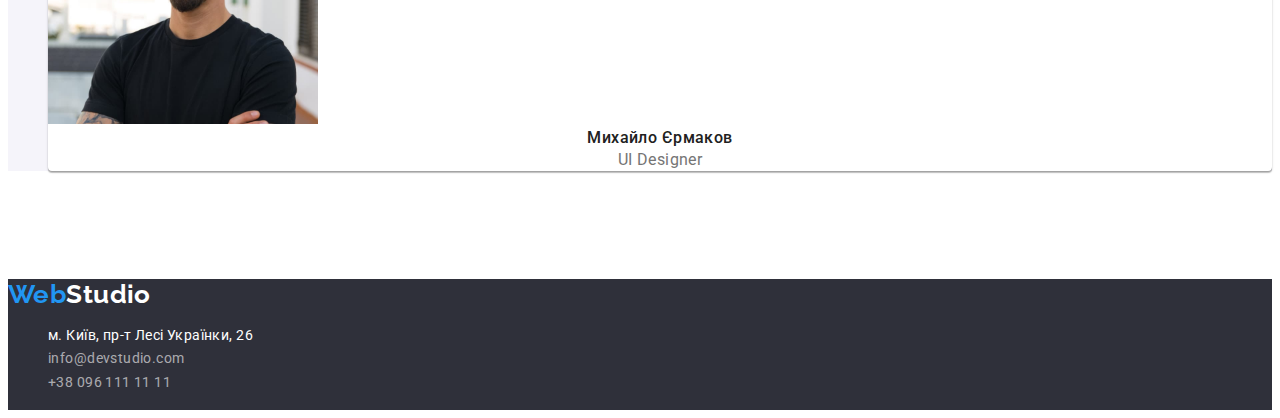
==== commit 9dec4903: "виправляє помилки коду та додає флекс в хедер" ====
--- a/index.html
+++ b/index.html
@@ -24,34 +24,32 @@
     <!-- HEADER-->
     <header class="headline">
       <div class="conteiner">
-        <div class="nav">
-          <nav class="nav-logo">
-            <a class="logo" href="./index.html"
-              ><span class="logo-web">Web</span>Studio</a
+        <nav class="nav-logo">
+          <a class="logo" href="./index.html"
+            ><span class="logo-web">Web</span>Studio</a
+          >
+          <ul class="nav-head">
+            <li>
+              <a class="nav-stud current" href="./index.html">Студія</a>
+            </li>
+            <li>
+              <a class="nav-portf" href="./portfolio.html">Портфоліо</a>
+            </li>
+            <li><a class="nav-cont" href="">Контакти</a></li>
+          </ul>
+        </nav>
+        <ul class="contacts-head">
+          <li>
+            <a class="contacts-mailto" href="mailto:info@devstudio.com"
+              >info@devstudio.com</a
             >
-            <ul class="nav-head">
-              <li>
-                <a class="nav-stud current" href="./index.html">Студія</a>
-              </li>
-              <li>
-                <a class="nav-portf" href="./portfolio.html">Портфоліо</a>
-              </li>
-              <li><a class="nav-cont" href="">Контакти</a></li>
-            </ul>
-          </nav>
-          <ul class="contacts-head">
-            <li>
-              <a class="contacts-mailto" href="mailto:info@devstudio.com"
-                >info@devstudio.com</a
-              >
-            </li>
-            <li>
-              <a class="contacts-tel" href="tel:+380961111111"
-                >+38 096 111 11 11</a
-              >
-            </li>
-          </ul>
-        </div>
+          </li>
+          <li>
+            <a class="contacts-tel" href="tel:+380961111111"
+              >+38 096 111 11 11</a
+            >
+          </li>
+        </ul>
       </div>
     </header>
     <!-- MAIN-->
--- a/css/styles.css
+++ b/css/styles.css
@@ -51,7 +51,7 @@
   font-size: 14px;
   letter-spacing: 0.03em;
 }
-.container {
+.conteiner {
   width: 1200px;
   padding: 0 15px;
 }
@@ -80,6 +80,7 @@
   font-size: 26px;
   line-height: 1.19;
   color: var(--color-logo-hed);
+  margin-right: 93px;
 }
 .logo-web {
   font-family: "Raleway";
@@ -88,23 +89,34 @@
   line-height: 1.19px;
   color: var(--web-hover-fokus);
 }
-.nav {
+.headline .conteiner {
   display: flex;
+  align-content: center;
+  justify-content: space-around;
+  align-items: center;
 }
 .nav-logo {
   display: flex;
   justify-content: flex-start;
   align-items: center;
-  margin-right: 93px;
 }
 .nav-head {
   display: flex;
-  justify-content: center;
-  align-items: center;
+}
+.nav-head li:not(:first-child) {
+  margin-left: 50px;
+}
+.contacts-head {
+  display: flex;
+  margin-left: auto;
+}
+.contacts-head li:not(:first-child) {
+  margin-left: 50px;
 }
 .nav-stud,
 .nav-portf,
 .nav-cont {
+  display: block;
   font-weight: 500;
   line-height: 1.14;
   letter-spacing: 0.02em;
@@ -126,27 +138,26 @@
 .nav-head .current {
   color: var(--web-hover-fokus);
 }
-.contacts-head {
-  display: flex;
-  justify-content: flex-end;
-  align-items: center;
-  margin-left: auto;
-}
+
 .contacts-mailto {
+  display: block;
   font-weight: 500;
   line-height: 1.14;
   letter-spacing: 0.02em;
   color: var(--additional-text);
+  padding: 32px 0;
 }
 .contacts-mailto:hover,
 .contacts-mailto:focus {
   color: var(--web-hover-fokus);
 }
 .contacts-tel {
+  display: block;
   font-weight: 500;
   line-height: 1.14;
   letter-spacing: 0.02em;
   color: var(--additional-text);
+  padding: 32px 0;
 }
 .contacts-tel:hover,
 .contacts-tel:focus {
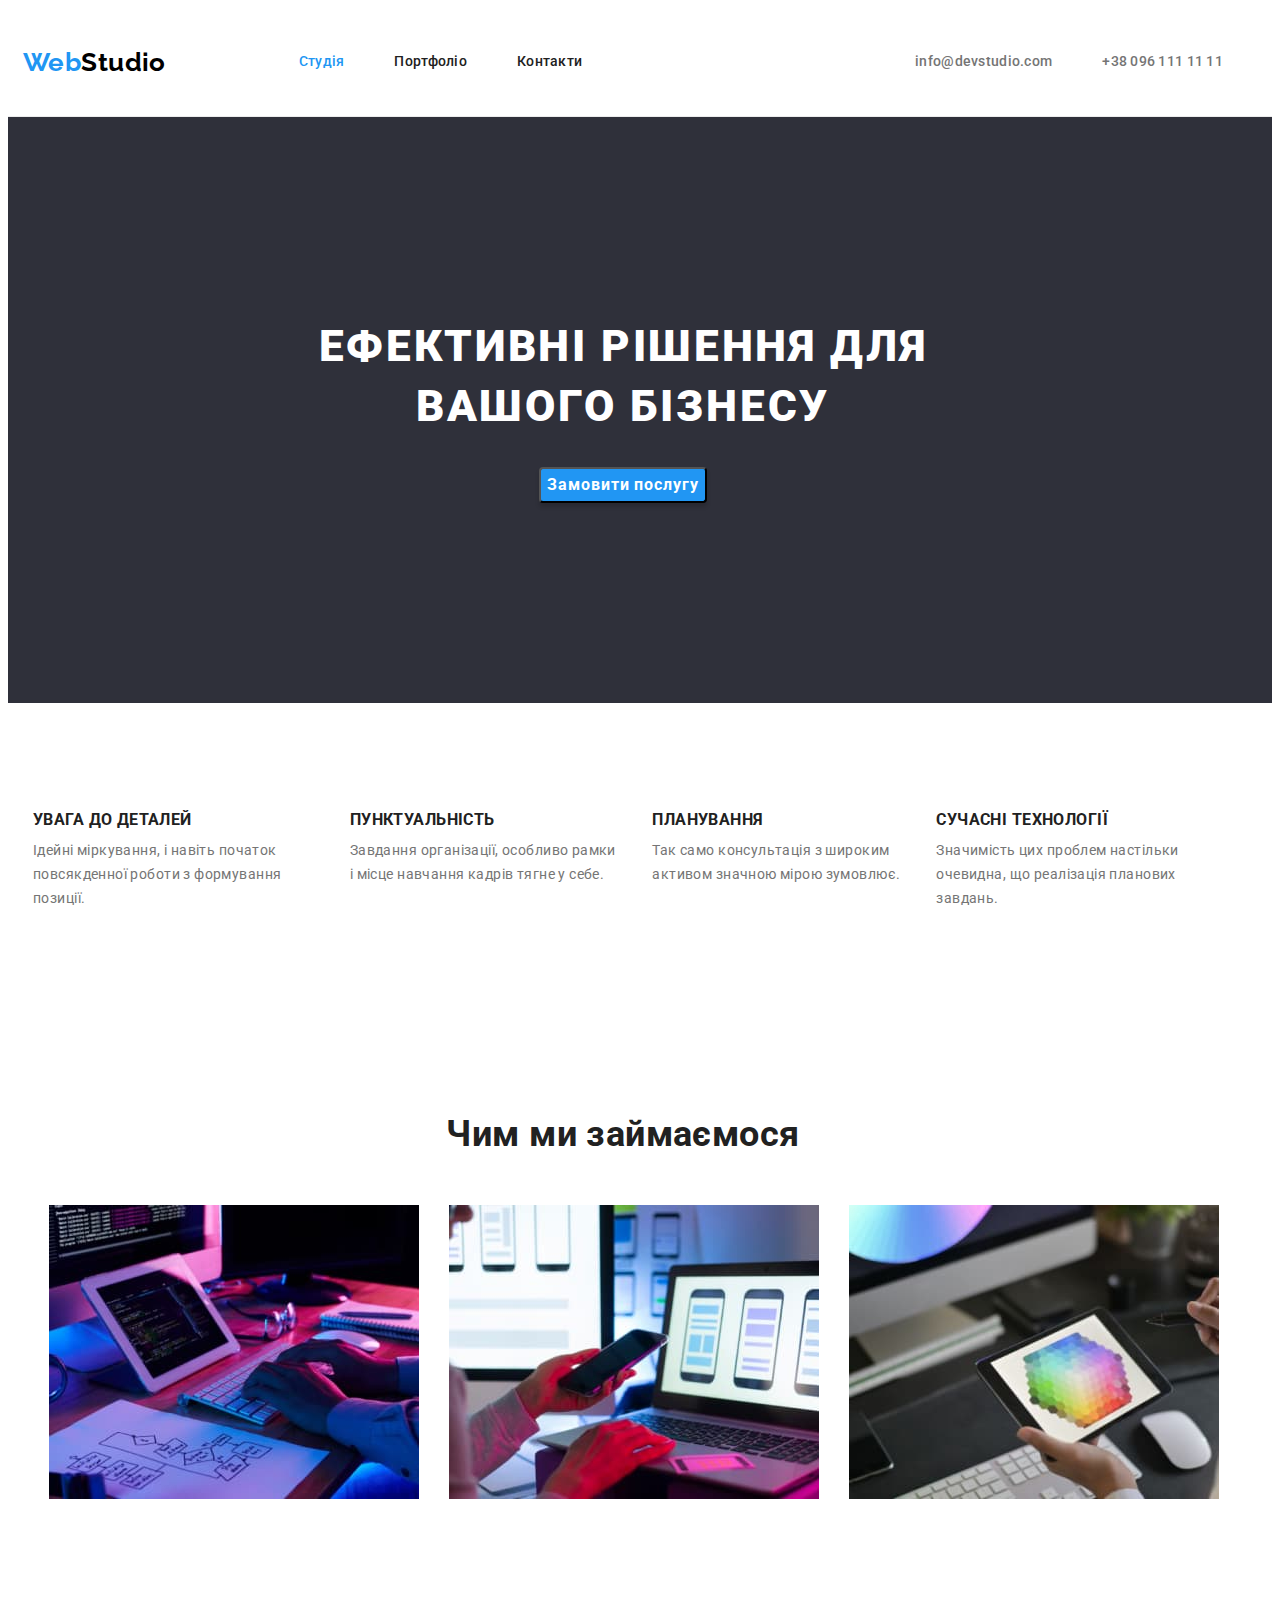
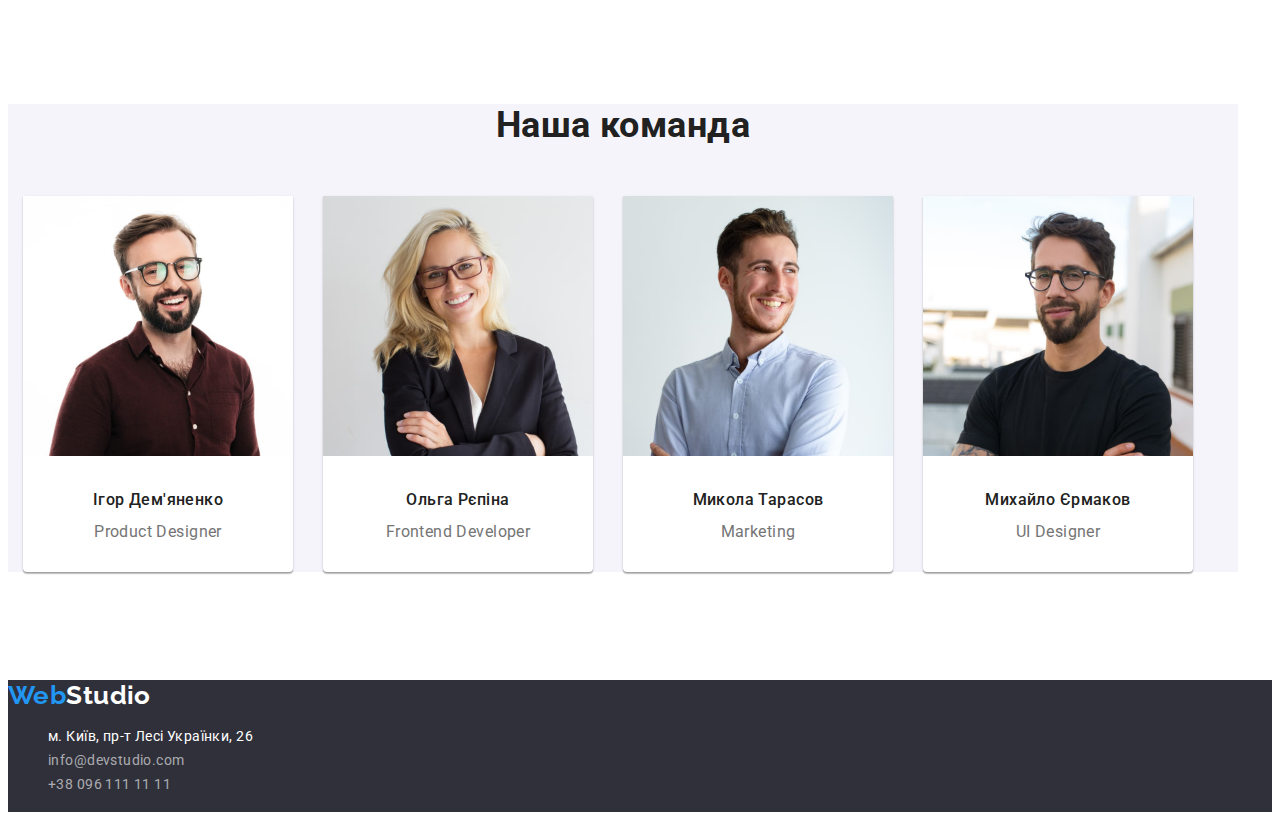
==== commit 5681f3a9: "додае стилі класи студії крім футера" ====
--- a/index.html
+++ b/index.html
@@ -103,7 +103,7 @@
       <section class="section">
         <div class="conteiner">
           <h2 class="job">Чим ми займаємося</h2>
-          <ul>
+          <ul class="job-box">
             <li>
               <img
                 src="./images/img1.jpg"
@@ -133,9 +133,9 @@
       </section>
       <!-- TEAM -->
       <section class="section">
-        <div class="container team">
+        <div class="conteiner team">
           <h2 class="team-title">Наша команда</h2>
-          <ul>
+          <ul class="team-conteiner">
             <li>
               <div class="team-box">
                 <img
--- a/css/styles.css
+++ b/css/styles.css
@@ -171,6 +171,7 @@
 .hero {
   background: var(--hero-footer-background);
   text-align: center;
+  padding: 200px 0;
 }
 .title-hero {
   font-weight: 900;
@@ -179,6 +180,7 @@
   letter-spacing: 0.06em;
   text-transform: uppercase;
   color: var(--hero-footer);
+  margin-bottom: 30px;
 }
 .caption-btn {
   font-family: "Roboto";
@@ -191,18 +193,31 @@
   box-shadow: 0px 4px 4px var(--caption-btn-box-sadow);
   border-radius: 4px;
   cursor: pointer;
+  /* padding-bottom: 200px; */
 }
 .caption-btn:hover,
 .caption-btn:focus {
   background: var(--caption-btn-h-f);
 }
 /* OFFER */
+.conteiner .offer {
+  display: flex;
+  margin-left: -60px;
+}
+.offer li {
+  margin-left: 30px;
+  width: calc((100%-90px) / 4);
+}
+.offer li li:nth-child(4n) {
+  margin-right: 0;
+}
 .offer-title {
   font-weight: 700;
   font-size: 16px;
   line-height: 1.14;
   text-transform: uppercase;
   color: var(--text-color);
+  margin-bottom: 10px;
 }
 .offer-p {
   line-height: 1.71;
@@ -215,10 +230,31 @@
   line-height: 1.17;
   text-align: center;
   color: var(--text-color);
+  margin-bottom: 50px;
+}
+.job-box {
+  display: flex;
+  justify-content: space-around;
+  margin-left: -14px;
+}
+.job-box li {
+  margin-right: 30px;
+  width: calc((100%-60px) / 3);
 }
 /* TEAM */
 .team {
   background: var(--team-background);
+}
+.team-conteiner {
+  display: flex;
+  margin-left: -40px;
+}
+.team-conteiner li {
+  margin-right: 30px;
+  width: calc((100%-90px) / 4);
+}
+.team-conteiner li:nth-child(4n) {
+  margin-right: 0;
 }
 .team-box {
   background: var(--hero-footer);
@@ -227,12 +263,16 @@
     0px 2px 1px var(--team-box-shadow-three);
   border-radius: 0px 0px 4px 4px;
 }
+.team-box img {
+  margin-bottom: 30px;
+}
 .team-title {
   font-weight: 700;
   font-size: 36px;
   line-height: 1.17;
   text-align: center;
   color: var(--text-color);
+  margin-bottom: 50px;
 }
 .team-cap {
   font-weight: 500;
@@ -240,12 +280,14 @@
   line-height: 1.36;
   text-align: center;
   color: var(--text-color);
+  margin-bottom: 10px;
 }
 .team-text {
   font-size: 16px;
   line-height: 1.36;
   text-align: center;
   color: var(--additional-text);
+  padding-bottom: 30px;
 }
 /* FOOTER */
 footer {
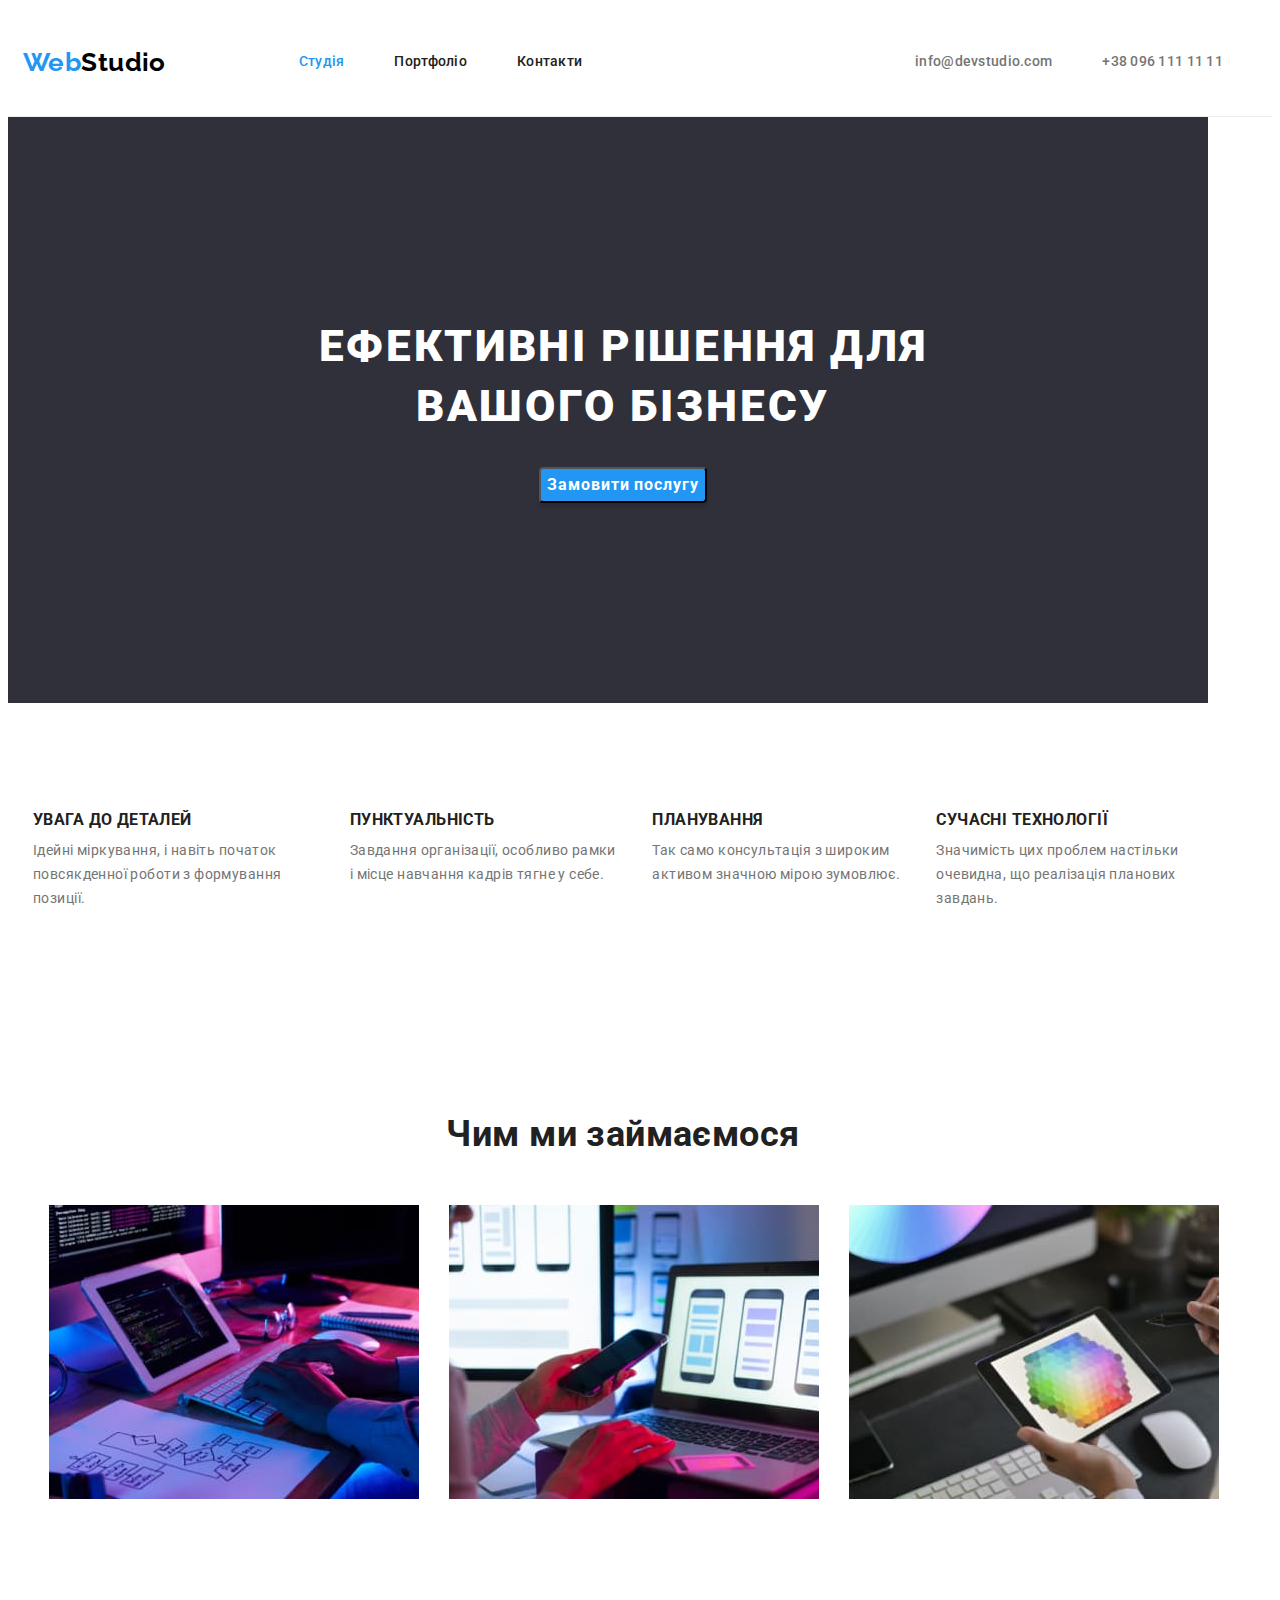
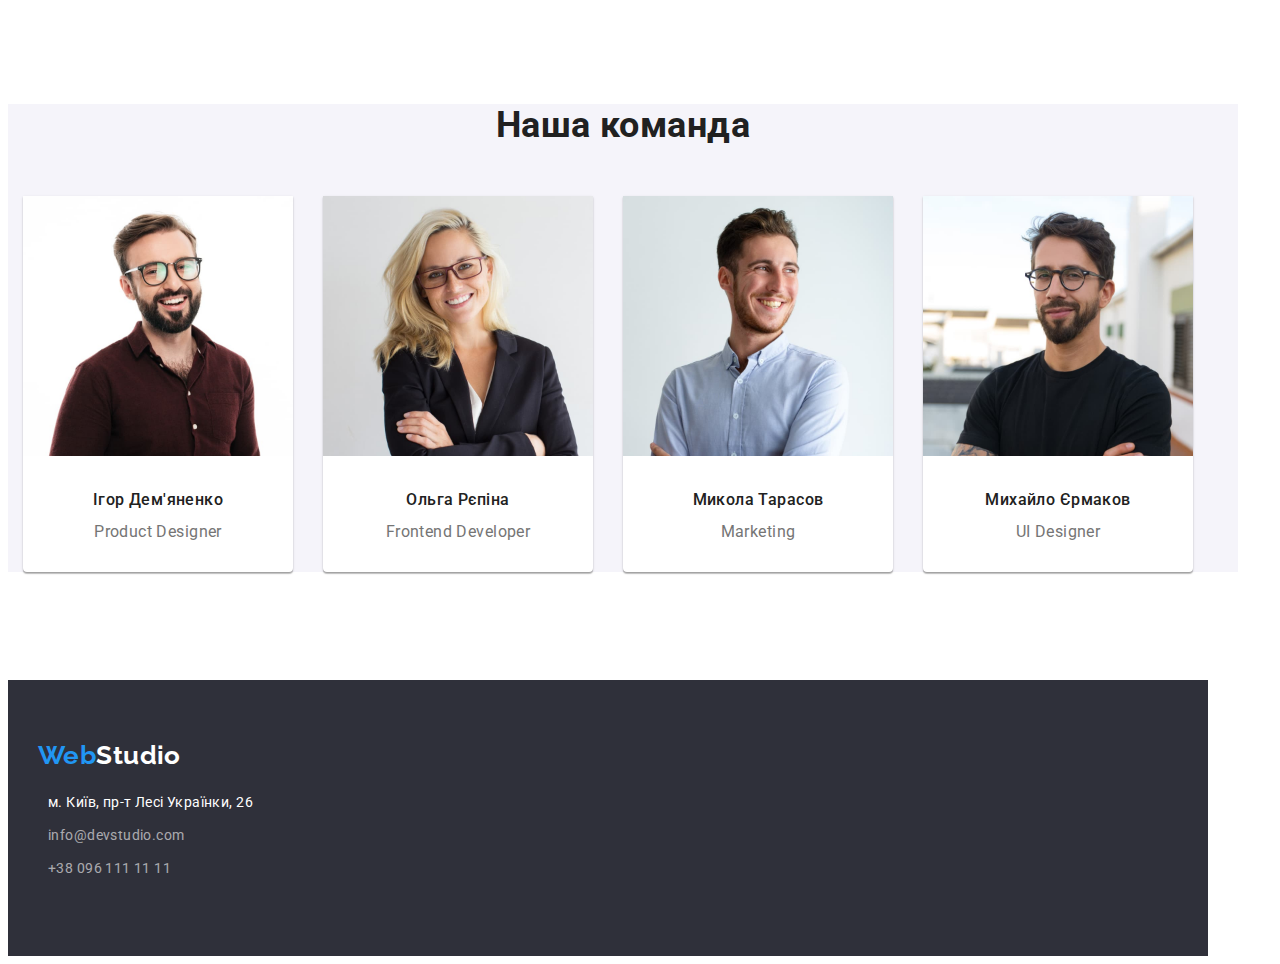
==== commit 6814a9fd: "оновлює стилі футера та фільтру портфоліо" ====
--- a/index.html
+++ b/index.html
@@ -197,12 +197,12 @@
         <address>
           <ul class="adres">
             <li class="adres-geo">м. Київ, пр-т Лесі Українки, 26</li>
-            <li>
+            <li class="adres-mail">
               <a class="adres-mailto" href="mailto:info@devstudio.com"
                 >info@devstudio.com</a
               >
             </li>
-            <li>
+            <li class="adres-mytel">
               <a class="adres-tel" href="tel:+380961111111"
                 >+38 096 111 11 11</a
               >
--- a/css/styles.css
+++ b/css/styles.css
@@ -172,6 +172,7 @@
   background: var(--hero-footer-background);
   text-align: center;
   padding: 200px 0;
+  width: 1200px;
 }
 .title-hero {
   font-weight: 900;
@@ -292,18 +293,28 @@
 /* FOOTER */
 footer {
   background: var(--hero-footer-background);
+  width: 1200px;
 }
 .logo-footer {
+  display: block;
   font-family: "Raleway";
   font-weight: 700;
   font-size: 26px;
   line-height: 1.19;
   color: var(--hero-footer);
+  padding-top: 60px;
+  padding-left: 30px;
+  margin-bottom: 20px;
 }
 .adres-geo {
   line-height: 1.71;
   color: var(--hero-footer);
-}
+  margin-bottom: 9px;
+}
+/* .adres {
+  display: flex;
+  flex-direction: column;
+  } */
 .adres-geo:hover,
 .adres-geo:focus {
   color: var(--web-hover-fokus);
@@ -312,6 +323,9 @@
   line-height: 1.71;
   color: var(--adres-m-t-color);
 }
+.adres-mail {
+  margin-bottom: 9px;
+}
 .adres-mailto:hover,
 .adres-mailto:focus {
   color: var(--web-hover-fokus);
@@ -323,6 +337,9 @@
 .adres-tel:hover,
 .adres-tel:focus {
   color: var(--web-hover-fokus);
+}
+.adres-mytel {
+  padding-bottom: 60px;
 }
 .footer-line {
   border-bottom: 1px solid var(--hero-footer-background);
@@ -347,6 +364,26 @@
   border-radius: 4px;
   color: var(--hero-footer);
 }
+.filter {
+  display: flex;
+  justify-content: center;
+  margin-bottom: 34px;
+  margin-left: -32px;
+}
+.filter-item {
+  margin-right: 8px;
+ 
+}
+.filter-item:nth-child(5n) {
+  margin-right: 0;
+}
+.portfolio {
+  display: flex;
+  flex-wrap: wrap;
+}
+.portfolio-item {
+  
+}
 .projects-head {
   font-weight: 700;
   font-size: 18px;
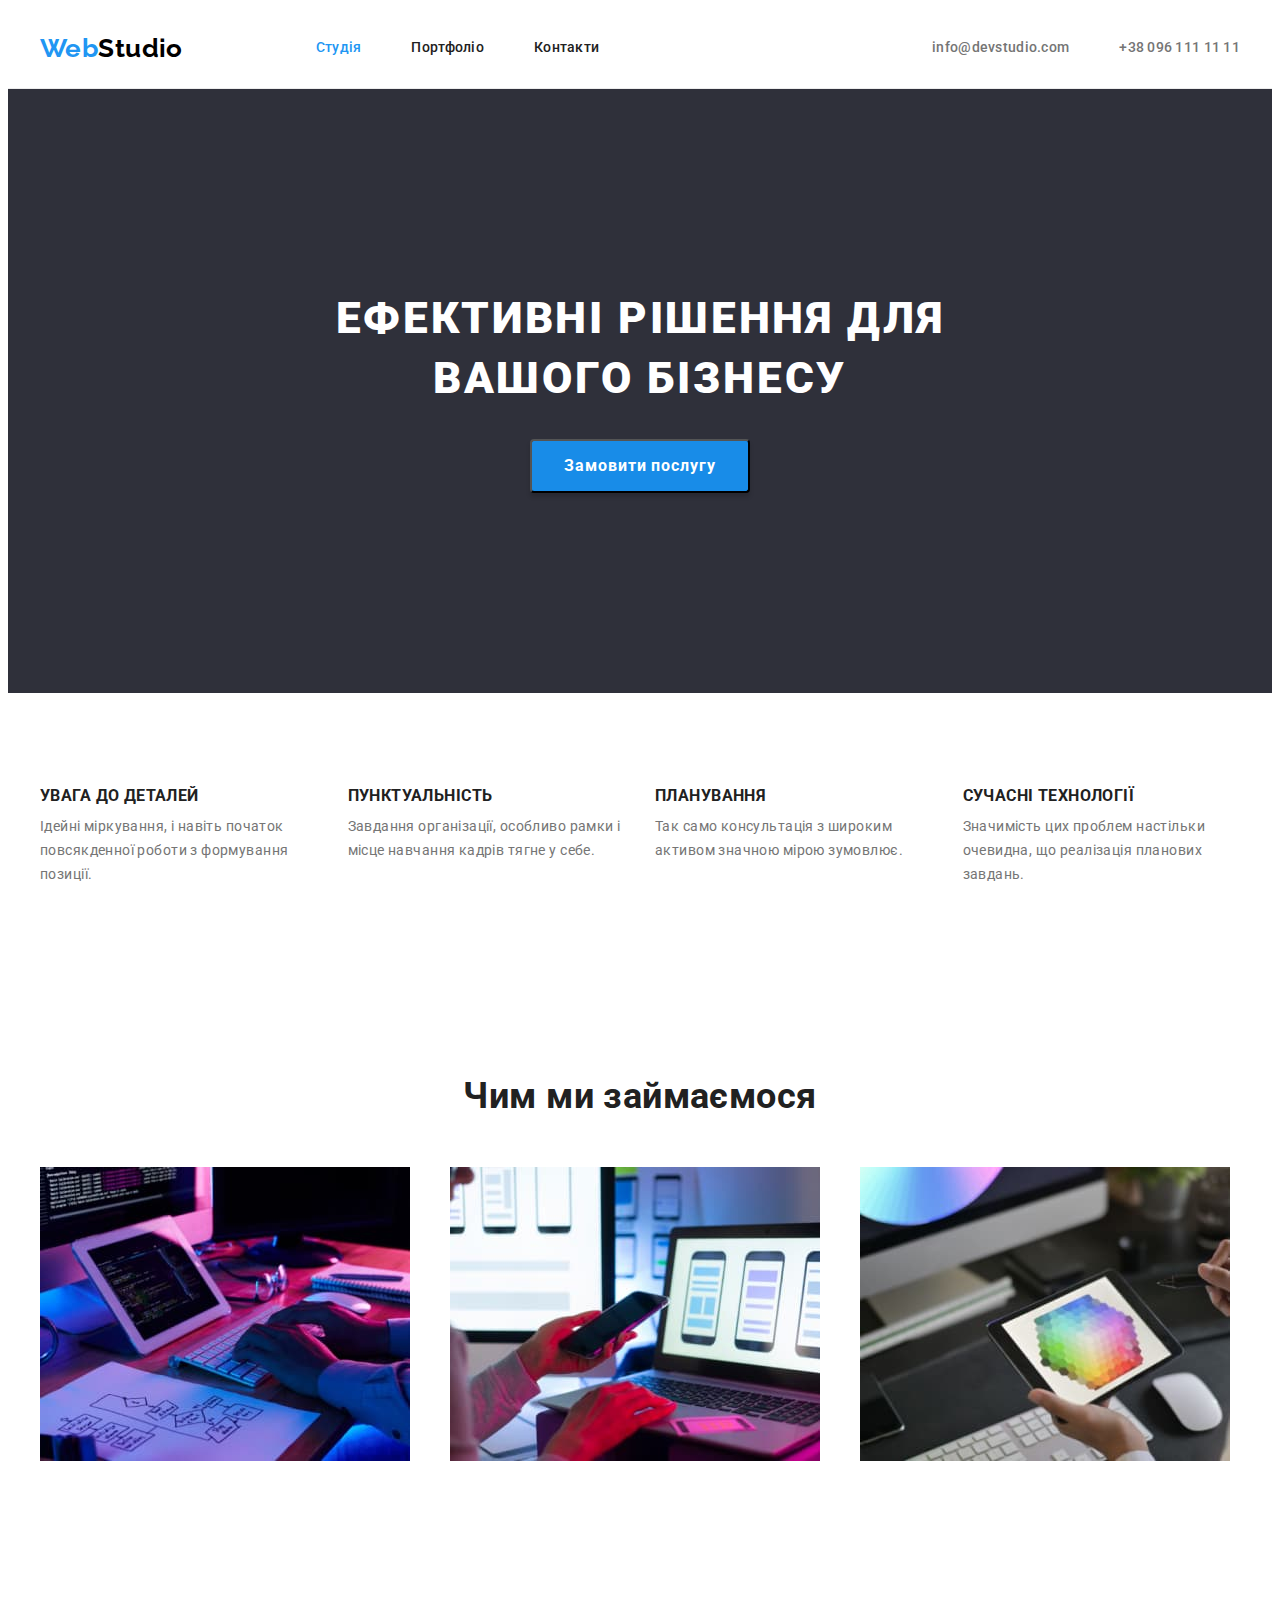
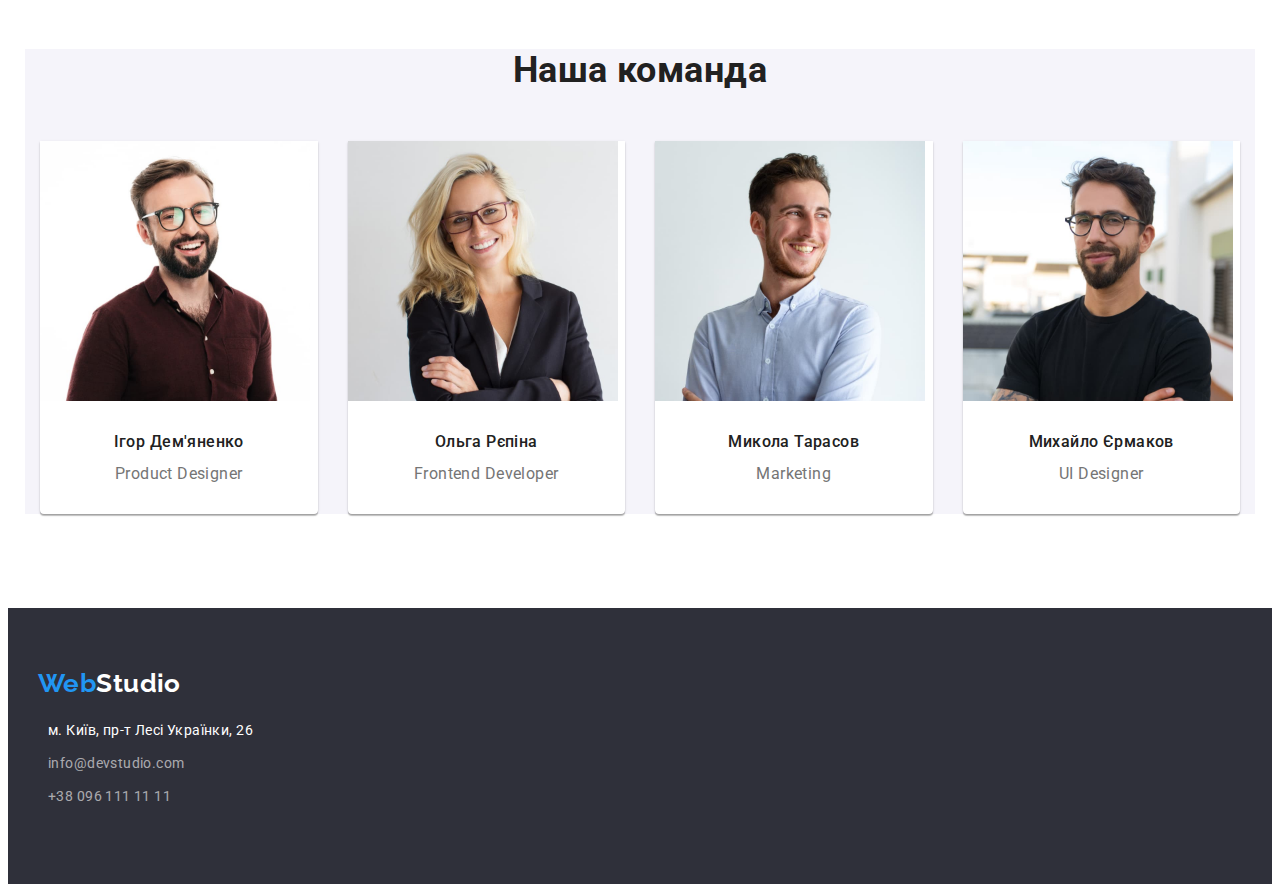
==== commit 9d424108: "виправляє помилки та міняє width на flex-basis" ====
--- a/index.html
+++ b/index.html
@@ -69,29 +69,29 @@
         <div class="conteiner">
           <h2 class="visually-hidden">Що ми пропонуємо</h2>
           <ul class="offer">
-            <li>
+            <li class="offer-item">
               <h3 class="offer-title">УВАГА ДО ДЕТАЛЕЙ</h3>
-              <p class="offer-p">
+              <p class="offer-text">
                 Ідейні міркування, і навіть початок повсякденної роботи з
                 формування позиції.
               </p>
             </li>
-            <li>
+            <li class="offer-item">
               <h3 class="offer-title">ПУНКТУАЛЬНІСТЬ</h3>
-              <p class="offer-p">
+              <p class="offer-text">
                 Завдання організації, особливо рамки і місце навчання кадрів
                 тягне у себе.
               </p>
             </li>
-            <li>
+            <li class="offer-item">
               <h3 class="offer-title">ПЛАНУВАННЯ</h3>
-              <p class="offer-p">
+              <p class="offer-text">
                 Так само консультація з широким активом значною мірою зумовлює.
               </p>
             </li>
-            <li>
+            <li class="offer-item">
               <h3 class="offer-title">СУЧАСНІ ТЕХНОЛОГІЇ</h3>
-              <p class="offer-p">
+              <p class="offer-text">
                 Значимість цих проблем настільки очевидна, що реалізація
                 планових завдань.
               </p>
--- a/css/styles.css
+++ b/css/styles.css
@@ -28,7 +28,8 @@
   --btn-p-box-shadow-one: rgba(0, 0, 0, 0.1);
   --btn-p-box-shadow-two: rgba(0, 0, 0, 0.08);
   --container-project-border: #eeeeee;
-  /* не використано #EEEEEE; */
+  --ul-class-gap: 30px;
+  --filter-gap: 8px;
 }
 /* HIDDEN */
 .visually-hidden {
@@ -53,7 +54,10 @@
 }
 .conteiner {
   width: 1200px;
-  padding: 0 15px;
+  padding-right: 15px;
+  padding-left: 15px;
+  margin-right: auto;
+  margin-left: auto;
 }
 .section {
   padding: 94px 0;
@@ -64,6 +68,11 @@
 p {
   margin: 0;
 }
+img {
+  display: block;
+  max-width: 100%;
+  height: auto;
+}
 a {
   text-decoration: none;
 }
@@ -92,8 +101,6 @@
 .headline .conteiner {
   display: flex;
   align-content: center;
-  justify-content: space-around;
-  align-items: center;
 }
 .nav-logo {
   display: flex;
@@ -102,6 +109,8 @@
 }
 .nav-head {
   display: flex;
+  margin-top: 0;
+  margin-bottom: 0;
 }
 .nav-head li:not(:first-child) {
   margin-left: 50px;
@@ -109,6 +118,8 @@
 .contacts-head {
   display: flex;
   margin-left: auto;
+  margin-top: 0;
+  margin-bottom: 0;
 }
 .contacts-head li:not(:first-child) {
   margin-left: 50px;
@@ -172,7 +183,6 @@
   background: var(--hero-footer-background);
   text-align: center;
   padding: 200px 0;
-  width: 1200px;
 }
 .title-hero {
   font-weight: 900;
@@ -184,13 +194,14 @@
   margin-bottom: 30px;
 }
 .caption-btn {
+  padding: 10px 32px;
   font-family: "Roboto";
   font-weight: 700;
   font-size: 16px;
   line-height: 1.88;
   letter-spacing: 0.06em;
   color: var(--hero-footer);
-  background: var(--web-hover-fokus);
+  background: var(--caption-btn-h-f);
   box-shadow: 0px 4px 4px var(--caption-btn-box-sadow);
   border-radius: 4px;
   cursor: pointer;
@@ -198,20 +209,21 @@
 }
 .caption-btn:hover,
 .caption-btn:focus {
-  background: var(--caption-btn-h-f);
+  background: var(--web-hover-fokus);
 }
 /* OFFER */
 .conteiner .offer {
   display: flex;
-  margin-left: -60px;
-}
-.offer li {
-  margin-left: 30px;
-  width: calc((100%-90px) / 4);
-}
-.offer li li:nth-child(4n) {
-  margin-right: 0;
-}
+  margin: 0;
+  padding: 0;
+  list-style: none;
+  margin-left: calc(-1 * var(--ul-class-gap));
+}
+.offer-item {
+  flex-basis: calc(100% / 4 - var(--ul-class-gap));
+  margin-left: var(--ul-class-gap);
+}
+
 .offer-title {
   font-weight: 700;
   font-size: 16px;
@@ -220,7 +232,7 @@
   color: var(--text-color);
   margin-bottom: 10px;
 }
-.offer-p {
+.offer-text {
   line-height: 1.71;
   color: var(--additional-text);
 }
@@ -236,11 +248,14 @@
 .job-box {
   display: flex;
   justify-content: space-around;
-  margin-left: -14px;
+  margin: 0;
+  padding: 0;
+  list-style: none;
+  margin-left: calc(-1 * var(--ul-class-gap));
 }
 .job-box li {
-  margin-right: 30px;
-  width: calc((100%-60px) / 3);
+  flex-basis: calc(100% / 3 - var(--ul-class-gap));
+  margin-left: var(--ul-class-gap);
 }
 /* TEAM */
 .team {
@@ -248,15 +263,16 @@
 }
 .team-conteiner {
   display: flex;
-  margin-left: -40px;
+  margin: 0;
+  padding: 0;
+  list-style: none;
+  margin-left: calc(-1 * var(--ul-class-gap));
 }
 .team-conteiner li {
-  margin-right: 30px;
-  width: calc((100%-90px) / 4);
-}
-.team-conteiner li:nth-child(4n) {
-  margin-right: 0;
-}
+  flex-basis: calc(100% / 4 - var(--ul-class-gap));
+  margin-left: var(--ul-class-gap);
+}
+
 .team-box {
   background: var(--hero-footer);
   box-shadow: 0px 1px 3px var(--team-bth-p-box-shadow),
@@ -293,7 +309,6 @@
 /* FOOTER */
 footer {
   background: var(--hero-footer-background);
-  width: 1200px;
 }
 .logo-footer {
   display: block;
@@ -347,6 +362,7 @@
 /* PORTFOLIO */
 /* PROJECTS */
 .btn-projects {
+  padding: 6px 22px;
   font-family: "Roboto";
   font-weight: 500;
   font-size: 16px;
@@ -367,22 +383,39 @@
 .filter {
   display: flex;
   justify-content: center;
-  margin-bottom: 34px;
-  margin-left: -32px;
+  margin: 0;
+  padding: 0;
+  list-style: none;
+  margin-left: calc(-1 * var(--filter-gap));
 }
 .filter-item {
-  margin-right: 8px;
- 
-}
-.filter-item:nth-child(5n) {
-  margin-right: 0;
-}
+  margin-left: var(--filter-gap);
+  margin-bottom: 50px;
+}
+
 .portfolio {
   display: flex;
   flex-wrap: wrap;
-}
+  margin: 0;
+  padding: 0;
+  list-style: none;
+  margin-left: calc(-1 * var(--ul-class-gap));
+  margin-bottom: calc(-1 * var(--ul-class-gap));
+}
+
 .portfolio-item {
-  
+  flex-basis: calc(100% / 3 - var(--ul-class-gap));
+  margin-left: var(--ul-class-gap);
+  margin-bottom: var(--ul-class-gap);
+  align-content: center;
+}
+
+.portfolio-img {
+  margin-bottom: 20px;
+}
+.portfolio-card {
+  padding: 0 24px;
+  border-bottom: 1px solid var(--headline-border-bottom);
 }
 .projects-head {
   font-weight: 700;
@@ -390,9 +423,11 @@
   line-height: 2;
   letter-spacing: 0.06em;
   color: var(--text-color);
+  margin-bottom: 4px;
 }
 .projects-text {
   font-size: 16px;
   line-height: 1.88;
   color: var(--additional-text);
-}
+  padding-bottom: 20px;
+}
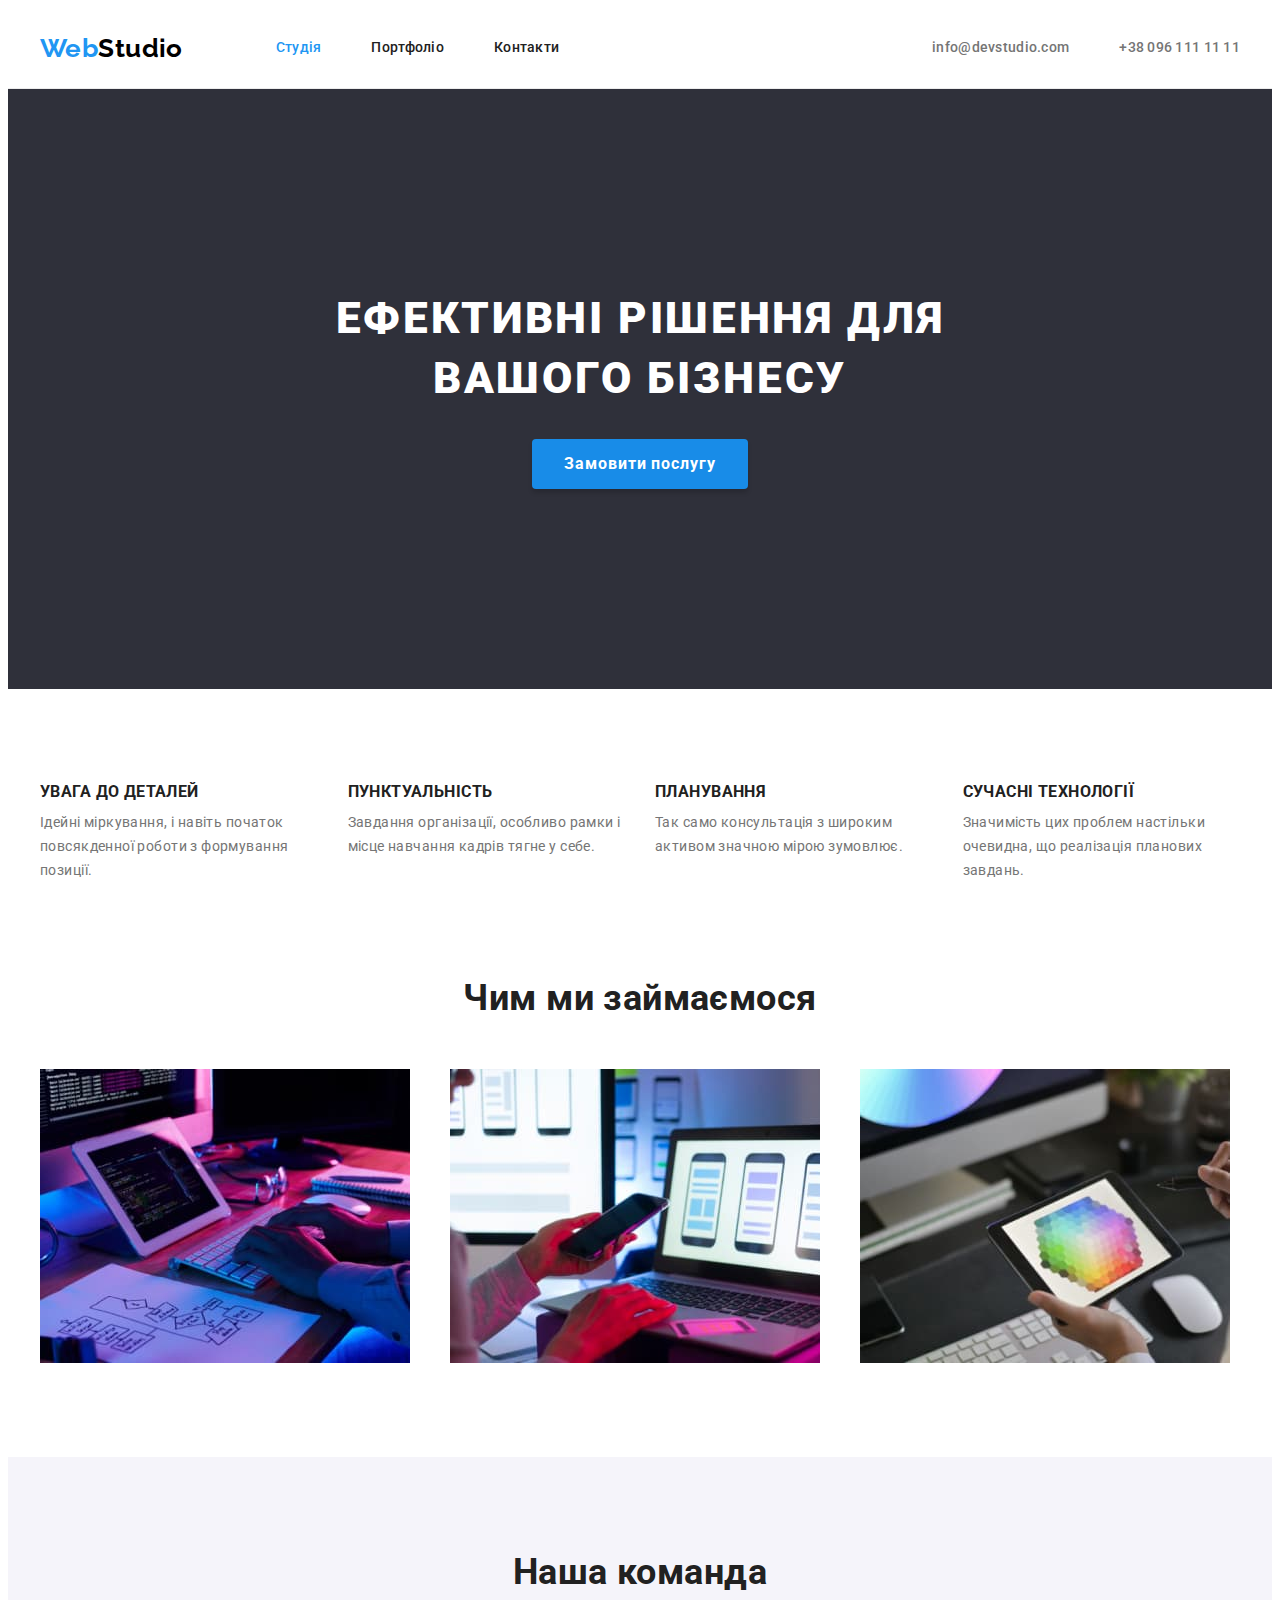
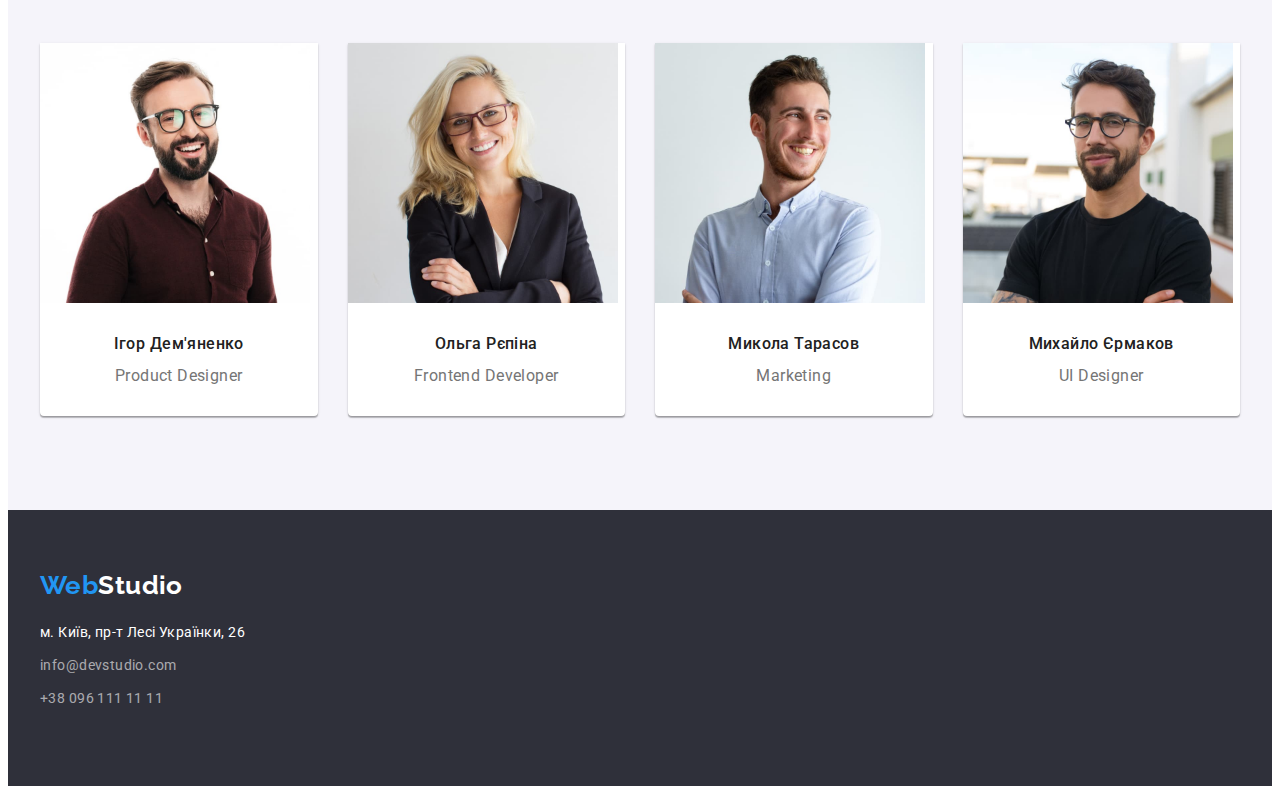
==== commit 62f9a074: "Вносить зміни для виправлення відступів" ====
--- a/index.html
+++ b/index.html
@@ -100,9 +100,9 @@
         </div>
       </section>
       <!-- JOB -->
-      <section class="section">
+      <section class="section job">
         <div class="conteiner">
-          <h2 class="job">Чим ми займаємося</h2>
+          <h2 class="job-title">Чим ми займаємося</h2>
           <ul class="job-box">
             <li>
               <img
@@ -132,8 +132,8 @@
         </div>
       </section>
       <!-- TEAM -->
-      <section class="section">
-        <div class="conteiner team">
+      <section class="section team">
+        <div class="conteiner ">
           <h2 class="team-title">Наша команда</h2>
           <ul class="team-conteiner">
             <li>
@@ -190,7 +190,7 @@
     </main>
     <!-- FOOTER-->
     <footer class="footer-line">
-      <div class="container">
+      <div class="conteiner">
         <a class="logo-footer" href="./index.html"
           ><span class="logo-web">Web</span>Studio</a
         >
--- a/css/styles.css
+++ b/css/styles.css
@@ -111,6 +111,7 @@
   display: flex;
   margin-top: 0;
   margin-bottom: 0;
+  padding-left: 0;
 }
 .nav-head li:not(:first-child) {
   margin-left: 50px;
@@ -120,6 +121,7 @@
   margin-left: auto;
   margin-top: 0;
   margin-bottom: 0;
+  padding-left: 0;
 }
 .contacts-head li:not(:first-child) {
   margin-left: 50px;
@@ -205,7 +207,7 @@
   box-shadow: 0px 4px 4px var(--caption-btn-box-sadow);
   border-radius: 4px;
   cursor: pointer;
-  /* padding-bottom: 200px; */
+  border: none;
 }
 .caption-btn:hover,
 .caption-btn:focus {
@@ -238,6 +240,9 @@
 }
 /* JOB */
 .job {
+  padding-top: 0;
+}
+.job-title {
   font-weight: 700;
   font-size: 36px;
   line-height: 1.17;
@@ -318,7 +323,6 @@
   line-height: 1.19;
   color: var(--hero-footer);
   padding-top: 60px;
-  padding-left: 30px;
   margin-bottom: 20px;
 }
 .adres-geo {
@@ -326,10 +330,9 @@
   color: var(--hero-footer);
   margin-bottom: 9px;
 }
-/* .adres {
-  display: flex;
-  flex-direction: column;
-  } */
+.adres {
+  padding-left: 0;
+}
 .adres-geo:hover,
 .adres-geo:focus {
   color: var(--web-hover-fokus);
@@ -370,6 +373,7 @@
   text-align: center;
   color: var(--text-color);
   cursor: pointer;
+  border: transparent;
 }
 .btn-projects:hover,
 .btn-projects:focus {
@@ -410,12 +414,11 @@
   align-content: center;
 }
 
-.portfolio-img {
-  margin-bottom: 20px;
-}
 .portfolio-card {
-  padding: 0 24px;
+  padding: 20px 24px 0 24px;
+  border-right: 1px solid var(--headline-border-bottom);
   border-bottom: 1px solid var(--headline-border-bottom);
+  border-left: 1px solid var(--headline-border-bottom);
 }
 .projects-head {
   font-weight: 700;
